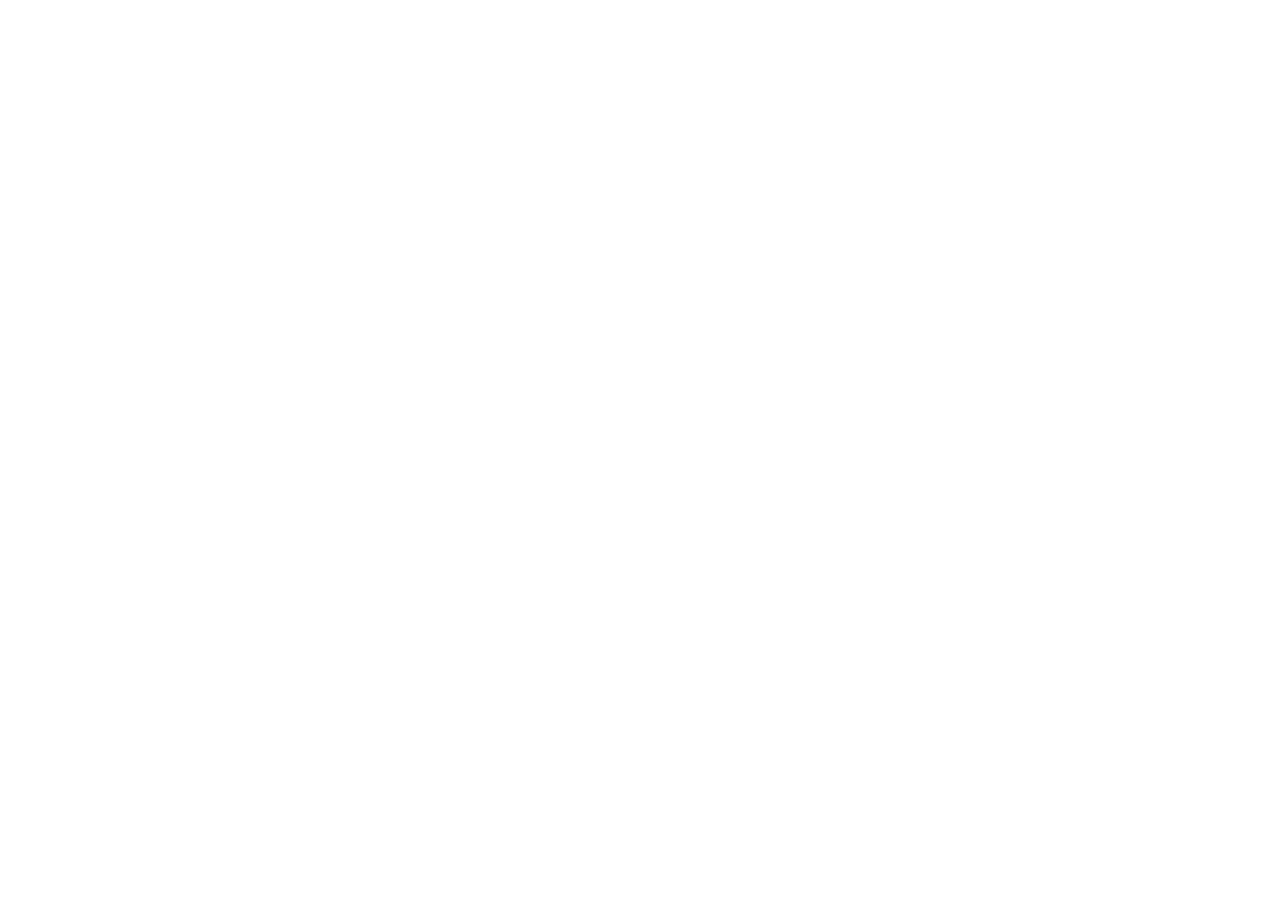
==== demo.html @ 188c029c "demo html" ====
<!DOCTYPE html>
<html lang="en">
<head>
    <meta charset="UTF-8">
    <meta http-equiv="X-UA-Compatible" content="IE=edge">
    <meta name="viewport" content="width=device-width, initial-scale=1.0">
    <title>Scarf demostration</title>
</head>
<body>
    
</body>
</html>
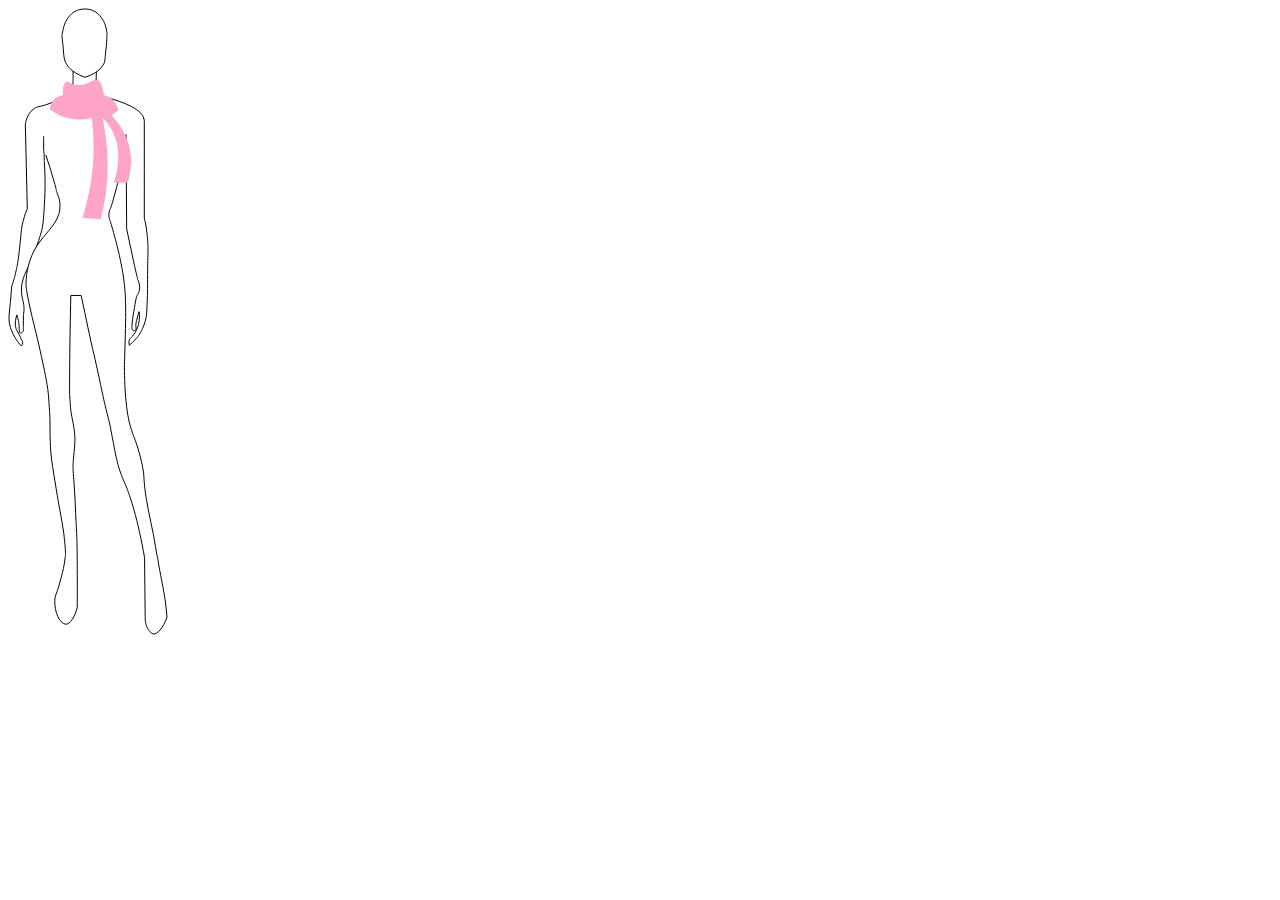
==== commit ebb6f49a: "scarf animated" ====
--- a/demo.html
+++ b/demo.html
@@ -1,12 +1,40 @@
 <!DOCTYPE html>
 <html lang="en">
+
 <head>
     <meta charset="UTF-8">
     <meta http-equiv="X-UA-Compatible" content="IE=edge">
     <meta name="viewport" content="width=device-width, initial-scale=1.0">
     <title>Scarf demostration</title>
+    <link rel="stylesheet" href="./styles/style.css">
 </head>
+
 <body>
-    
+    <section class="demo">
+        <svg id="clothPath" class="cloth" width="160" height="627" viewBox="0 0 160 627" fill="none"
+            xmlns="http://www.w3.org/2000/svg">
+            <path class="cloth" ;
+                d="M30.0789 4.89855C26.239 4.89855 23.0391 4.25071 23.0391 4.25071C19.1993 2.95505 17.9193 1.01155 16.6394 1.65938C13.4395 2.30722 12.7995 8.78555 12.7995 11.3769C12.7995 13.3204 12.7995 14.616 12.7995 15.2639C11.5196 15.2639 8.31969 15.9117 5.11981 18.503C0.639977 22.39 0 28.2205 0 29.5162C2.5599 31.4597 5.11981 32.7554 8.31968 34.6989C21.7592 41.1772 35.1987 39.2337 41.5984 37.938C42.8784 45.712 43.5184 54.7817 43.5184 63.8514C44.1583 93.6517 38.3986 118.269 32.6388 137.704C38.3986 138.352 44.1583 138.352 50.5581 139C54.398 125.396 57.5978 106.608 57.5978 83.9342C57.5978 65.7949 55.0379 50.2469 52.478 37.938C55.6779 40.5294 58.2378 43.7685 60.7977 48.3034C74.2372 70.3297 65.9175 96.243 63.9976 102.721C68.4774 102.721 72.9573 102.721 77.4371 102.721C79.357 97.5387 83.1969 83.2864 79.357 66.4427C74.8772 49.599 65.2775 39.2337 61.4377 35.3467C63.9976 33.4032 65.9175 31.4597 68.4774 30.164C67.8374 28.2205 66.5575 23.6857 62.7176 19.7987C59.5178 16.5595 55.6779 15.9117 53.758 15.2639C52.478 4.25071 49.9181 1.01155 47.9982 0.363717C42.2384 -1.57978 39.0385 4.89855 30.0789 4.89855Z"
+                fill="#FFA4C7" />
+        </svg>
+        <svg width="160" height="627" viewBox="0 0 160 627" fill="none" xmlns="http://www.w3.org/2000/svg">
+            <path
+                d="M118.003 126.236C118.003 157.968 118.656 189.053 118.656 220.785C120.617 229.851 121.925 236.975 123.232 242.156C127.154 261.584 129.768 271.298 129.768 271.945C130.422 273.24 131.729 275.831 131.729 279.716C131.729 283.602 129.768 286.192 129.115 287.487C127.807 290.078 127.154 295.906 125.193 306.915C123.232 319.867 123.886 322.458 125.193 322.458C125.847 323.105 127.154 322.458 127.807 321.81C128.461 321.162 127.807 319.22 127.807 317.277C127.807 316.629 127.807 315.982 128.461 312.744C129.115 310.801 129.768 307.563 131.076 303.677C131.729 306.915 131.729 311.449 130.422 316.629C129.115 321.163 127.154 325.048 125.847 326.343C124.539 328.934 121.925 329.581 121.271 332.172C120.617 334.114 121.271 336.057 121.271 337.352C123.232 335.41 125.847 333.467 128.461 330.229C129.768 328.934 133.037 324.4 135.651 317.924C138.266 311.449 138.919 305.62 138.919 299.792C139.573 287.487 139.573 279.069 139.573 271.298C139.573 245.394 140.88 240.86 138.919 224.67C138.266 218.195 136.959 213.014 136.305 209.776C136.305 177.396 136.305 145.664 136.305 113.284C136.305 112.636 136.305 111.341 135.651 110.046C134.998 106.808 131.729 102.922 123.232 98.389C115.388 94.5034 107.544 91.913 102.315 90.6179C99.047 89.3227 94.4715 88.6751 91.2033 84.7895C89.2423 82.8467 88.5887 80.9039 87.935 79.6087C87.935 71.1899 88.5887 63.4188 88.5887 55H87.935C80.0913 55 72.2475 55 65.0574 55.6476C65.0574 57.5904 65.0574 60.1808 65.0574 63.4188C65.0574 69.8947 65.0574 72.4851 65.0574 74.4279C65.0574 75.7231 63.0964 80.9039 58.5209 86.0847C53.2917 91.2655 47.4089 93.2082 38.9115 96.4462C31.0678 99.0366 29.7605 98.389 26.4922 100.332C20.6094 104.217 17.9948 111.341 17.3412 116.522C17.9948 144.368 18.6485 172.863 19.3021 200.709C17.9948 203.3 16.6875 207.185 15.3802 212.366C13.4193 218.842 13.4193 222.728 12.112 235.032C10.1511 255.108 8.84376 259.641 7.53647 264.822C6.22917 271.945 4.26823 275.831 3.61459 279.069C2.96094 288.783 2.30729 295.906 1.65365 301.087C1 308.211 0.346353 312.744 2.30729 319.22C3.61459 322.458 4.92188 325.696 5.57553 326.991C8.19012 332.172 10.8047 335.41 13.4193 338C14.0729 337.352 14.7266 336.057 14.7266 334.762C14.7266 332.819 13.4193 331.524 12.7656 330.229C12.7656 330.229 12.7656 329.581 8.84376 322.458C7.53647 319.867 6.22917 315.334 8.84376 306.915C9.49741 308.858 10.1511 311.449 10.8047 314.687C11.4583 320.515 10.8047 324.4 12.112 325.048C12.7656 325.696 14.0729 324.4 14.7266 323.753C16.0339 322.458 15.3802 321.162 15.3802 320.515C15.3802 320.515 15.3802 319.22 15.3802 308.858C15.3802 304.973 16.0339 304.973 16.0339 301.087C16.0339 293.963 14.0729 292.021 13.4193 283.602C13.4193 281.659 13.4193 279.069 14.0729 275.183C15.3802 269.355 17.3412 264.822 17.9948 263.526C23.8776 252.517 30.4141 234.384 33.6823 222.728C34.9896 216.899 35.6433 210.423 36.2969 198.119C37.6042 179.986 36.9506 163.149 36.2969 154.082C36.2969 152.787 36.2969 147.606 35.6433 141.13C35.6433 135.302 35.6433 130.769 35.6433 128.179"
+                stroke="black" stroke-miterlimit="10" />
+            <path
+                d="M84.755 2.44989C89.0904 4.40725 91.5678 7.01706 92.8065 8.97441C97.7613 14.8465 98.3806 21.371 99 25.2857C99 26.5906 99 27.8955 98.3806 37.6823C97.1419 47.4691 97.1419 52.0362 96.5226 53.9936C95.2839 57.2559 91.5678 64.4328 77.9421 69H76.0841C62.4584 63.7804 58.7423 57.2559 57.5036 53.9936C56.2649 52.0362 55.6455 47.4691 55.0262 37.6823C53.7875 27.8955 53.7875 26.5906 54.4068 25.2857C55.0262 22.0235 55.6455 15.4989 60.6003 8.97441C62.4584 7.01706 64.3164 4.40725 68.6519 2.44989C69.2712 2.44989 76.7034 -0.812367 84.755 2.44989Z"
+                fill="white" stroke="black" stroke-miterlimit="10" />
+            <path
+                d="M37.8682 147C40.4318 155.414 42.9955 161.886 44.2773 167.712C49.4045 183.893 47.4818 180.656 49.4045 185.834C50.6864 189.07 51.9682 192.307 51.9682 196.837C51.9682 201.368 51.3273 205.251 50.6864 206.546C46.8409 218.843 34.6636 227.257 26.3318 242.144C18.6409 257.03 18 270.622 18 275.153C18 279.684 18.6409 283.567 21.2045 295.865C25.6909 316.576 28.2545 324.99 32.1 342.466C35.9455 359.941 37.8682 368.355 39.7909 381.3C41.0727 390.361 41.0727 398.775 41.7136 404.601C42.3545 419.487 41.7136 425.312 42.3545 434.373C42.3545 446.024 44.2773 457.027 48.1227 480.327C51.3273 501.039 53.25 507.511 55.8136 525.634C57.7364 542.462 57.7364 546.993 57.0955 549.582C56.4545 557.996 53.25 570.293 49.4045 582.591C47.4818 587.769 46.8409 589.063 46.8409 592.299C46.2 603.302 51.3273 615.6 57.7364 616.247C62.2227 616.247 66.7091 609.128 69.2727 599.419C69.2727 589.71 69.2727 576.118 69.2727 560.585C69.2727 538.579 68.6318 520.456 67.9909 513.336C66.0682 462.205 64.1455 464.794 65.4273 451.202C66.0682 442.14 67.9909 433.079 66.0682 420.781C65.4273 416.251 64.1455 411.073 62.8636 402.659C62.2227 398.128 62.2227 392.95 61.5818 386.478C61.5818 374.18 61.5818 337.288 62.8636 287.451C66.0682 287.451 69.9136 287.451 73.1182 287.451C78.2455 310.751 82.0909 330.815 85.9364 346.349C92.3455 374.18 94.9091 389.067 98.1136 401.364C100.677 412.367 101.959 415.604 103.241 424.018C106.445 439.551 107.086 446.024 110.291 457.674C112.855 466.735 116.059 473.208 117.341 476.444C122.468 488.741 129.518 510.1 136.568 549.582C136.568 569.646 137.209 589.71 137.209 609.775C137.209 611.716 137.209 618.189 141.695 623.367C142.977 624.661 143.618 625.308 144.9 625.956C149.386 626.603 155.155 620.131 159 609.128C158.359 602.008 157.718 595.536 157.077 591.652C155.155 579.355 153.873 573.529 150.668 556.701C150.027 552.171 150.027 550.876 148.745 546.346C145.541 524.987 142.336 512.689 139.773 499.097C134.005 468.03 137.85 472.56 133.364 453.143C127.595 427.901 122.468 425.959 119.264 403.306C117.341 390.361 116.7 375.475 116.7 371.591C116.059 359.941 116.7 351.527 116.7 346.996C117.982 306.868 118.623 287.451 114.777 264.797C110.932 241.497 103.241 216.254 101.959 212.371C101.959 212.371 101.318 211.077 101.318 210.429C100.036 205.899 101.959 201.368 102.6 200.073C104.523 194.896 109.65 176.773 116.059 148.294"
+                fill="white" />
+            <path
+                d="M37.8682 147C40.4318 155.414 42.9955 161.886 44.2773 167.712C49.4045 183.893 47.4818 180.656 49.4045 185.834C50.6864 189.07 51.9682 192.307 51.9682 196.837C51.9682 201.368 51.3273 205.251 50.6864 206.546C46.8409 218.843 34.6636 227.257 26.3318 242.144C18.6409 257.03 18 270.622 18 275.153C18 279.684 18.6409 283.567 21.2045 295.865C25.6909 316.576 28.2545 324.99 32.1 342.466C35.9455 359.941 37.8682 368.355 39.7909 381.3C41.0727 390.361 41.0727 398.775 41.7136 404.601C42.3545 419.487 41.7136 425.312 42.3545 434.373C42.3545 446.024 44.2773 457.027 48.1227 480.327C51.3273 501.039 53.25 507.511 55.8136 525.634C57.7364 542.462 57.7364 546.993 57.0955 549.582C56.4545 557.996 53.25 570.293 49.4045 582.591C47.4818 587.769 46.8409 589.063 46.8409 592.299C46.2 603.302 51.3273 615.6 57.7364 616.247C62.2227 616.247 66.7091 609.128 69.2727 599.419C69.2727 589.71 69.2727 576.118 69.2727 560.585C69.2727 538.579 68.6318 520.456 67.9909 513.336C66.0682 462.205 64.1455 464.794 65.4273 451.202C66.0682 442.14 67.9909 433.079 66.0682 420.781C65.4273 416.251 64.1455 411.073 62.8636 402.659C62.2227 398.128 62.2227 392.95 61.5818 386.478C61.5818 374.18 61.5818 337.288 62.8636 287.451C66.0682 287.451 69.9136 287.451 73.1182 287.451C78.2455 310.751 82.0909 330.815 85.9364 346.349C92.3455 374.18 94.9091 389.067 98.1136 401.364C100.677 412.367 101.959 415.604 103.241 424.018C106.445 439.551 107.086 446.024 110.291 457.674C112.855 466.735 116.059 473.208 117.341 476.444C122.468 488.741 129.518 510.1 136.568 549.582C136.568 569.646 137.209 589.71 137.209 609.775C137.209 611.716 137.209 618.189 141.695 623.367C142.977 624.661 143.618 625.308 144.9 625.956C149.386 626.603 155.155 620.131 159 609.128C158.359 602.008 157.718 595.536 157.077 591.652C155.155 579.355 153.873 573.529 150.668 556.701C150.027 552.171 150.027 550.876 148.745 546.346C145.541 524.987 142.336 512.689 139.773 499.097C134.005 468.03 137.85 472.56 133.364 453.143C127.595 427.901 122.468 425.959 119.264 403.306C117.341 390.361 116.7 375.475 116.7 371.591C116.059 359.941 116.7 351.527 116.7 346.996C117.982 306.868 118.623 287.451 114.777 264.797C110.932 241.497 103.241 216.254 101.959 212.371C101.959 212.371 101.318 211.077 101.318 210.429C100.036 205.899 101.959 201.368 102.6 200.073C104.523 194.896 109.65 176.773 116.059 148.294"
+                stroke="black" stroke-miterlimit="10" />
+        </svg>
+
+    </section>
+    <script src="./js/anime.min.js"></script>
+    <script src="./js/animation.js"></script>
 </body>
+
 </html>--- a/styles/style.css
+++ b/styles/style.css
@@ -0,0 +1,910 @@
+.nav {
+  background-color: white;
+  padding: 26px;
+  display: -webkit-box;
+  display: -ms-flexbox;
+  display: flex;
+  -webkit-box-pack: justify;
+      -ms-flex-pack: justify;
+          justify-content: space-between;
+  -webkit-box-align: center;
+      -ms-flex-align: center;
+          align-items: center;
+}
+
+.nav .menu {
+  display: -webkit-box;
+  display: -ms-flexbox;
+  display: flex;
+  list-style: none;
+  -webkit-box-pack: end;
+      -ms-flex-pack: end;
+          justify-content: flex-end;
+}
+
+.nav .menu__mobile {
+  display: none;
+  background-color: white;
+  -webkit-box-pack: justify;
+      -ms-flex-pack: justify;
+          justify-content: space-between;
+  -webkit-box-align: center;
+      -ms-flex-align: center;
+          align-items: center;
+}
+
+.nav .menu__mobile--item {
+  background-color: white;
+  border: none;
+  padding-left: 40px;
+  padding-right: 40px;
+}
+
+.nav .menu__container {
+  display: -webkit-box;
+  display: -ms-flexbox;
+  display: flex;
+}
+
+.nav .menu__icons {
+  width: 7%;
+  -webkit-box-pack: justify;
+      -ms-flex-pack: justify;
+          justify-content: space-between;
+  display: -webkit-box;
+  display: -ms-flexbox;
+  display: flex;
+}
+
+.nav .menu li a {
+  margin: 20px;
+  font-family: "Lucida Sans", "Lucida Sans Regular", "Lucida Grande", "Lucida Sans Unicode", Geneva, Verdana,+ sans-serif;
+  text-decoration: none;
+  color: #000;
+}
+
+.filters {
+  background-color: white;
+  display: -webkit-box;
+  display: -ms-flexbox;
+  display: flex;
+  -webkit-box-pack: justify;
+      -ms-flex-pack: justify;
+          justify-content: space-between;
+  font-family: "Lucida Sans", "Lucida Sans Regular", "Lucida Grande", "Lucida Sans Unicode", Geneva, Verdana,+ sans-serif;
+  margin-bottom: 20px;
+}
+
+.section__item {
+  font-family: "Lucida Sans", "Lucida Sans Regular", "Lucida Grande", "Lucida Sans Unicode", Geneva, Verdana,+ sans-serif;
+  color: white;
+  position: relative;
+  width: 100%;
+  display: -webkit-box;
+  display: -ms-flexbox;
+  display: flex;
+  -webkit-box-align: center;
+      -ms-flex-align: center;
+          align-items: center;
+  -webkit-box-pack: center;
+      -ms-flex-pack: center;
+          justify-content: center;
+  margin-bottom: 50px;
+}
+
+.section__item img {
+  height: 100%;
+  top: 0px;
+  left: 0px;
+}
+
+.products {
+  display: -webkit-box;
+  display: -ms-flexbox;
+  display: flex;
+  -ms-flex-wrap: wrap;
+      flex-wrap: wrap;
+  -webkit-box-align: center;
+      -ms-flex-align: center;
+          align-items: center;
+  -webkit-box-pack: center;
+      -ms-flex-pack: center;
+          justify-content: center;
+}
+
+.product {
+  width: 300px;
+  display: block;
+  text-decoration: none;
+  margin: 50px;
+}
+
+.product--cart {
+  width: 100%;
+  display: -webkit-box;
+  display: -ms-flexbox;
+  display: flex;
+  -webkit-box-align: center;
+      -ms-flex-align: center;
+          align-items: center;
+  -webkit-box-pack: sp;
+      -ms-flex-pack: sp;
+          justify-content: sp;
+}
+
+.product__thumbnail {
+  height: 250px;
+  -o-object-fit: contain;
+     object-fit: contain;
+}
+
+.product__img {
+  height: 300px;
+  -o-object-fit: contain;
+     object-fit: contain;
+  -webkit-box-pack: center;
+      -ms-flex-pack: center;
+          justify-content: center;
+}
+
+.product__description {
+  font-family: "Lucida Sans", "Lucida Sans Regular", "Lucida Grande", "Lucida Sans Unicode", Geneva, Verdana,+ sans-serif;
+  color: black;
+}
+
+.product__cart {
+  color: white;
+  padding: 10px;
+  border: none;
+  border-radius: 8px;
+  background-color: black;
+}
+
+.product__cart:disabled {
+  background-color: #6d6d6d;
+}
+
+.product__item {
+  font-family: "Lucida Sans", "Lucida Sans Regular", "Lucida Grande", "Lucida Sans Unicode", Geneva, Verdana,+ sans-serif;
+  width: 100%;
+  margin: 100;
+  display: none;
+  -webkit-box-pack: center;
+      -ms-flex-pack: center;
+          justify-content: center;
+}
+
+.product__item.loaded {
+  display: -webkit-box;
+  display: -ms-flexbox;
+  display: flex;
+}
+
+.product__item .product__text {
+  width: 22%;
+}
+
+.product__item .product__image {
+  width: 33%;
+  -webkit-box-pack: center;
+      -ms-flex-pack: center;
+          justify-content: center;
+  display: -webkit-box;
+  display: -ms-flexbox;
+  display: flex;
+}
+
+.product__item .product__addToCart {
+  color: white;
+  padding: 10px;
+  border: none;
+  border-radius: 8px;
+  background-color: black;
+}
+
+.product__item .product__addToCart:disabled {
+  background-color: #6d6d6d;
+}
+
+.product__item #gallery div {
+  width: 100px;
+}
+
+.product__item #gallery div img {
+  width: 100%;
+}
+
+.auth {
+  display: -webkit-box;
+  display: -ms-flexbox;
+  display: flex;
+  font-family: "Lucida Sans", "Lucida Sans Regular", "Lucida Grande", "Lucida Sans Unicode", Geneva, Verdana,+ sans-serif;
+  -webkit-box-align: center;
+      -ms-flex-align: center;
+          align-items: center;
+  -webkit-box-pack: center;
+      -ms-flex-pack: center;
+          justify-content: center;
+}
+
+.auth.hidden {
+  display: none;
+}
+
+.auth.visible {
+  display: block;
+}
+
+.auth__inputs {
+  display: -webkit-box;
+  display: -ms-flexbox;
+  display: flex;
+  -webkit-box-orient: vertical;
+  -webkit-box-direction: normal;
+      -ms-flex-direction: column;
+          flex-direction: column;
+  width: 30%;
+  -webkit-box-align: start;
+      -ms-flex-align: start;
+          align-items: flex-start;
+  -webkit-box-pack: center;
+      -ms-flex-pack: center;
+          justify-content: center;
+}
+
+.auth input[type="submit"] {
+  color: white;
+  padding: 10px;
+  border: none;
+  border-radius: 8px;
+  background-color: black;
+  width: 100%;
+}
+
+.auth input {
+  border: none;
+  background-color: white;
+  border-bottom: 2px solid #000000;
+  margin-bottom: 40px;
+  -webkit-box-align: center;
+      -ms-flex-align: center;
+          align-items: center;
+  width: 100%;
+}
+
+.auth img {
+  width: 400px;
+  height: 100%;
+  -o-object-fit: contain;
+     object-fit: contain;
+  margin-right: 50px;
+}
+
+.logoutBtn {
+  display: -webkit-box;
+  display: -ms-flexbox;
+  display: flex;
+  -webkit-box-pack: center;
+      -ms-flex-pack: center;
+          justify-content: center;
+}
+
+.logoutBtn #logout {
+  display: none;
+}
+
+.logoutBtn #logout.visible {
+  display: block;
+  color: white;
+  padding: 10px;
+  border: none;
+  border-radius: 8px;
+  background-color: black;
+  margin: 30px;
+  width: 30%;
+}
+
+.loader {
+  border: 16px solid #f3f3f3;
+  border-top: 16px solid #000000;
+  border-radius: 50%;
+  width: 120px;
+  height: 120px;
+  -webkit-animation: spin 2s linear infinite;
+          animation: spin 2s linear infinite;
+  position: absolute;
+  top: 50%;
+  margin-left: 50%;
+}
+
+.loader.loaded {
+  display: none;
+}
+
+@-webkit-keyframes spin {
+  0% {
+    -webkit-transform: rotate(0deg);
+            transform: rotate(0deg);
+  }
+  100% {
+    -webkit-transform: rotate(360deg);
+            transform: rotate(360deg);
+  }
+}
+
+@keyframes spin {
+  0% {
+    -webkit-transform: rotate(0deg);
+            transform: rotate(0deg);
+  }
+  100% {
+    -webkit-transform: rotate(360deg);
+            transform: rotate(360deg);
+  }
+}
+
+#createProduct {
+  font-family: "Lucida Sans", "Lucida Sans Regular", "Lucida Grande", "Lucida Sans Unicode", Geneva, Verdana,+ sans-serif;
+  display: -webkit-box;
+  display: -ms-flexbox;
+  display: flex;
+  -webkit-box-orient: vertical;
+  -webkit-box-direction: normal;
+      -ms-flex-direction: column;
+          flex-direction: column;
+  -webkit-box-pack: center;
+      -ms-flex-pack: center;
+          justify-content: center;
+  -webkit-box-align: center;
+      -ms-flex-align: center;
+          align-items: center;
+}
+
+#createProduct .category {
+  margin-bottom: 40px;
+}
+
+#createProduct .images {
+  margin-bottom: 20px;
+  display: -webkit-box;
+  display: -ms-flexbox;
+  display: flex;
+  -webkit-box-orient: vertical;
+  -webkit-box-direction: normal;
+      -ms-flex-direction: column;
+          flex-direction: column;
+}
+
+#createProduct .images label {
+  margin-bottom: 20px;
+}
+
+#createProduct .images__input {
+  display: -webkit-box;
+  display: -ms-flexbox;
+  display: flex;
+  -webkit-box-orient: vertical;
+  -webkit-box-direction: normal;
+      -ms-flex-direction: column;
+          flex-direction: column;
+}
+
+#createProduct input,
+#createProduct textarea {
+  width: 80%;
+  border: none;
+  padding: 10px;
+  background-color: #585858;
+  border-radius: 5px;
+  margin-bottom: 10px;
+  color: white;
+}
+
+#createProduct .create__button {
+  background-color: black;
+  color: white;
+  width: 40%;
+}
+
+.cart__title {
+  margin: 20px;
+  font-family: "Lucida Sans", "Lucida Sans Regular", "Lucida Grande", "Lucida Sans Unicode", Geneva, Verdana,+ sans-serif;
+  border-bottom: 1px solid #979797;
+  padding: 30px;
+}
+
+.checkout__section {
+  display: -webkit-box;
+  display: -ms-flexbox;
+  display: flex;
+  font-family: "Lucida Sans", "Lucida Sans Regular", "Lucida Grande", "Lucida Sans Unicode", Geneva, Verdana,+ sans-serif;
+  -webkit-box-pack: space-evenly;
+      -ms-flex-pack: space-evenly;
+          justify-content: space-evenly;
+}
+
+.checkout__section .product__thumbnail {
+  height: 150px;
+}
+
+.checkout__section .product--cart {
+  padding: 20px;
+  -webkit-box-flex: 1;
+      -ms-flex-positive: 1;
+          flex-grow: 1;
+  display: -webkit-box;
+  display: -ms-flexbox;
+  display: flex;
+  border-bottom: 1px solid #979797;
+  margin: 5px;
+  width: 100%;
+  -webkit-box-pack: justify;
+      -ms-flex-pack: justify;
+          justify-content: space-between;
+}
+
+.checkout__section .total {
+  display: -webkit-box;
+  display: -ms-flexbox;
+  display: flex;
+  -webkit-box-pack: end;
+      -ms-flex-pack: end;
+          justify-content: flex-end;
+}
+
+.checkout__section .checkout__products {
+  width: 40%;
+  padding: 30px;
+}
+
+.checkout__section #checkout {
+  -webkit-box-orient: vertical;
+  -webkit-box-direction: normal;
+      -ms-flex-direction: column;
+          flex-direction: column;
+  display: -webkit-box;
+  display: -ms-flexbox;
+  display: flex;
+  overflow: hidden;
+  -webkit-box-pack: center;
+      -ms-flex-pack: center;
+          justify-content: center;
+  -webkit-box-align: center;
+      -ms-flex-align: center;
+          align-items: center;
+  width: 100%;
+}
+
+.checkout__section #checkout input {
+  margin: 10px;
+  padding: 5px;
+  border: none;
+  width: 80%;
+}
+
+.checkout__section #checkout input[type="submit"] {
+  color: white;
+  padding: 10px;
+  border: none;
+  border-radius: 8px;
+  background-color: black;
+}
+
+.checkout__section #checkout select {
+  margin: 10px;
+  border: none;
+}
+
+.checkout__section .checkout__info {
+  display: -webkit-box;
+  display: -ms-flexbox;
+  display: flex;
+  -webkit-box-orient: vertical;
+  -webkit-box-direction: normal;
+      -ms-flex-direction: column;
+          flex-direction: column;
+  background-color: #e0e0e0;
+  padding: 0;
+  height: 500px;
+  -webkit-box-pack: center;
+      -ms-flex-pack: center;
+          justify-content: center;
+  -webkit-box-align: center;
+      -ms-flex-align: center;
+          align-items: center;
+}
+
+.checkout__section .checkout__info button {
+  color: white;
+  padding: 10px;
+  border: none;
+  border-radius: 8px;
+  background-color: black;
+  width: 80%;
+  -webkit-box-pack: center;
+      -ms-flex-pack: center;
+          justify-content: center;
+}
+
+.checkout__section .checkout__info select {
+  width: 80%;
+}
+
+.footer {
+  font-family: "Lucida Sans", "Lucida Sans Regular", "Lucida Grande", "Lucida Sans Unicode", Geneva, Verdana,+ sans-serif;
+}
+
+.footer__info {
+  display: -webkit-box;
+  display: -ms-flexbox;
+  display: flex;
+  -webkit-box-pack: center;
+      -ms-flex-pack: center;
+          justify-content: center;
+  margin-bottom: 30px;
+}
+
+.footer__info li {
+  list-style: none;
+  padding: 10px;
+}
+
+.footer__info li a {
+  color: black;
+  text-decoration: none;
+}
+
+.footer .footer__info--item {
+  list-style: none;
+  padding: 0 30px;
+}
+
+.footer__menu {
+  display: -webkit-box;
+  display: -ms-flexbox;
+  display: flex;
+  list-style: none;
+  -webkit-box-pack: justify;
+      -ms-flex-pack: justify;
+          justify-content: space-between;
+}
+
+.footer__menu li {
+  font-family: "Lucida Sans", "Lucida Sans Regular", "Lucida Grande", "Lucida Sans Unicode", Geneva, Verdana,+ sans-serif;
+  border: solid 1px #b1b1b1;
+  width: 25%;
+  height: 60px;
+  display: -webkit-box;
+  display: -ms-flexbox;
+  display: flex;
+  -webkit-box-pack: center;
+      -ms-flex-pack: center;
+          justify-content: center;
+  -webkit-box-align: center;
+      -ms-flex-align: center;
+          align-items: center;
+  -webkit-box-orient: horizontal;
+  -webkit-box-direction: normal;
+      -ms-flex-direction: row;
+          flex-direction: row;
+}
+
+.footer .newsletter {
+  display: -webkit-box;
+  display: -ms-flexbox;
+  display: flex;
+  -webkit-box-pack: center;
+      -ms-flex-pack: center;
+          justify-content: center;
+  font-family: "Lucida Sans", "Lucida Sans Regular", "Lucida Grande", "Lucida Sans Unicode", Geneva, Verdana,+ sans-serif;
+  -webkit-box-align: center;
+      -ms-flex-align: center;
+          align-items: center;
+  -webkit-box-orient: vertical;
+  -webkit-box-direction: normal;
+      -ms-flex-direction: column;
+          flex-direction: column;
+  padding: 40px;
+}
+
+.footer .newsletter input {
+  border: none;
+  background-color: white;
+  border-bottom: 2px solid #000000;
+}
+
+.footer .newsletter h2 {
+  margin-bottom: 20px;
+}
+
+.footer .newsletter input[type="submit"] {
+  color: white;
+  padding: 10px;
+  border: none;
+  border-radius: 8px;
+  background-color: black;
+}
+
+.mobile__logo {
+  display: none;
+}
+
+@media all and (min-width: 1000px) {
+  .menu__container {
+    display: block;
+  }
+}
+
+@media all and (max-width: 1000px) {
+  .product__description {
+    text-align: center;
+  }
+  .login__menu {
+    display: none;
+  }
+  .section__item img {
+    width: 90%;
+    -o-object-fit: contain;
+       object-fit: contain;
+  }
+  .filters {
+    font-size: 3.2vmin;
+  }
+  .filters img {
+    margin-right: 30px;
+  }
+  .product {
+    font-size: 3.2vmin;
+    display: block;
+    margin: 0px;
+    margin-bottom: 20px;
+    width: 50%;
+    display: -webkit-box;
+    display: -ms-flexbox;
+    display: flex;
+    -webkit-box-pack: center;
+        -ms-flex-pack: center;
+            justify-content: center;
+    -webkit-box-orient: vertical;
+    -webkit-box-direction: normal;
+        -ms-flex-direction: column;
+            flex-direction: column;
+    -webkit-box-align: center;
+        -ms-flex-align: center;
+            align-items: center;
+  }
+  .product img {
+    width: 70%;
+    height: inherit;
+    -o-object-fit: contain;
+       object-fit: contain;
+  }
+  .product__tag {
+    width: 100%;
+  }
+  .product__item {
+    display: -webkit-box;
+    display: -ms-flexbox;
+    display: flex;
+    -webkit-box-orient: vertical;
+    -webkit-box-direction: normal;
+        -ms-flex-direction: column;
+            flex-direction: column;
+  }
+  .product__item #gallery div {
+    display: -webkit-box;
+    display: -ms-flexbox;
+    display: flex;
+    -webkit-box-orient: horizontal;
+    -webkit-box-direction: normal;
+        -ms-flex-direction: row;
+            flex-direction: row;
+  }
+  .product__item .product__text {
+    margin: 10px;
+    width: 100%;
+    -ms-flex-wrap: inherit;
+        flex-wrap: inherit;
+  }
+  .product__item .product__image {
+    margin: 10px;
+    width: 100%;
+    -ms-flex-wrap: inherit;
+        flex-wrap: inherit;
+  }
+  .product__item {
+    display: -webkit-box;
+    display: -ms-flexbox;
+    display: flex;
+    -webkit-box-orient: vertical;
+    -webkit-box-direction: normal;
+        -ms-flex-direction: column;
+            flex-direction: column;
+  }
+  .product__item #gallery div {
+    display: -webkit-box;
+    display: -ms-flexbox;
+    display: flex;
+    -webkit-box-orient: horizontal;
+    -webkit-box-direction: normal;
+        -ms-flex-direction: row;
+            flex-direction: row;
+    -webkit-box-align: center;
+        -ms-flex-align: center;
+            align-items: center;
+    margin-bottom: 40px;
+  }
+  .product__item .product__text {
+    margin: 10px;
+    width: 100%;
+    -ms-flex-wrap: inherit;
+        flex-wrap: inherit;
+  }
+  .product__item .product__image {
+    margin: 10px;
+    width: 100%;
+    -ms-flex-wrap: inherit;
+        flex-wrap: inherit;
+  }
+  .product__item .product__mainImage {
+    height: 300px;
+    margin-bottom: 10px;
+  }
+  .nav {
+    display: -webkit-box;
+    display: -ms-flexbox;
+    display: flex;
+    -webkit-box-pack: justify;
+        -ms-flex-pack: justify;
+            justify-content: space-between;
+    -webkit-box-orient: vertical;
+    -webkit-box-direction: normal;
+        -ms-flex-direction: column;
+            flex-direction: column;
+  }
+  .nav .logo {
+    display: none;
+  }
+  .nav .menu {
+    display: -webkit-box;
+    display: -ms-flexbox;
+    display: flex;
+    list-style: none;
+    width: 100%;
+    -webkit-box-pack: center;
+        -ms-flex-pack: center;
+            justify-content: center;
+  }
+  .nav .menu__icons {
+    display: none;
+  }
+  .nav .menu__mobile {
+    display: -webkit-box;
+    display: -ms-flexbox;
+    display: flex;
+    margin-bottom: 20px;
+  }
+  .nav .menu__container {
+    width: 100%;
+  }
+  .nav .menu__container li a {
+    border: solid 1px white;
+    padding: 8px;
+    -webkit-box-align: center;
+        -ms-flex-align: center;
+            align-items: center;
+    background-color: black;
+    color: #fff;
+    -webkit-box-flex: 2;
+        -ms-flex-positive: 2;
+            flex-grow: 2;
+    font-size: 13px;
+    margin: 0;
+    font-size: 3.2vmin;
+  }
+}
+
+@media all and (max-width: 1000px) {
+  .checkout__section {
+    -webkit-box-orient: vertical;
+    -webkit-box-direction: normal;
+        -ms-flex-direction: column;
+            flex-direction: column;
+    display: -webkit-box;
+    display: -ms-flexbox;
+    display: flex;
+    width: 100%;
+  }
+  .checkout__products {
+    width: 100% !important;
+    padding: 0px !important;
+  }
+  .checkout__info {
+    width: 100%;
+    display: -webkit-box;
+    display: -ms-flexbox;
+    display: flex;
+    padding: 0;
+  }
+  .login__menu {
+    display: none;
+  }
+  .mobile__logo {
+    display: -webkit-box;
+    display: -ms-flexbox;
+    display: flex;
+    margin: 20px;
+    -webkit-box-pack: center;
+        -ms-flex-pack: center;
+            justify-content: center;
+    -webkit-box-align: center;
+        -ms-flex-align: center;
+            align-items: center;
+  }
+  .auth__inputs {
+    width: 70%;
+  }
+  .auth h2 {
+    display: none;
+  }
+  .auth img {
+    display: none;
+  }
+  .footer__info {
+    -ms-flex-wrap: wrap;
+        flex-wrap: wrap;
+    font-size: 10px;
+    -webkit-box-pack: center;
+        -ms-flex-pack: center;
+            justify-content: center;
+  }
+  .footer__menu {
+    display: none;
+  }
+  .newsletter {
+    background-color: #f0f0f0;
+    margin-bottom: 50px;
+  }
+  .newsletter__form {
+    display: -webkit-box;
+    display: -ms-flexbox;
+    display: flex;
+    -webkit-box-orient: vertical;
+    -webkit-box-direction: normal;
+        -ms-flex-direction: column;
+            flex-direction: column;
+  }
+  .newsletter input[type="email"] {
+    margin-bottom: 2em;
+  }
+  .footer__info--item {
+    margin-bottom: 20px;
+  }
+  .newsletter h2 {
+    font-size: 5.2vmin;
+  }
+  .section__item-text p {
+    font-size: 2.5vmin;
+  }
+}
+
+.demo .cloth {
+  cursor: pointer;
+  position: absolute;
+  top: 80px;
+  left: 50px;
+  overflow: visible;
+}
+/*# sourceMappingURL=style.css.map */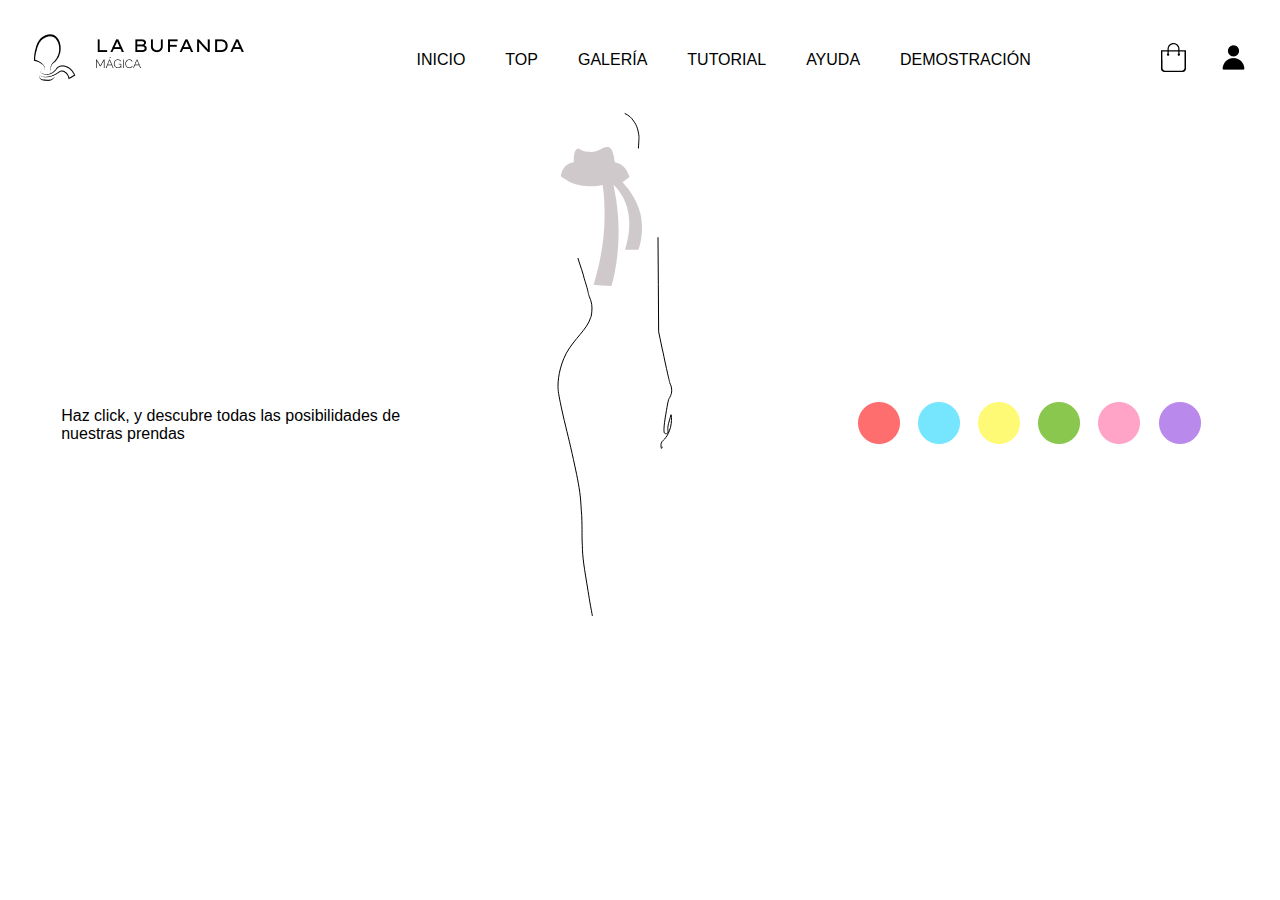
==== commit a5c9c949: "demostration page complete" ====
--- a/demo.html
+++ b/demo.html
@@ -10,30 +10,104 @@
 </head>
 
 <body>
-    <section class="demo">
-        <svg id="clothPath" class="cloth" width="160" height="627" viewBox="0 0 160 627" fill="none"
-            xmlns="http://www.w3.org/2000/svg">
-            <path class="cloth" ;
-                d="M30.0789 4.89855C26.239 4.89855 23.0391 4.25071 23.0391 4.25071C19.1993 2.95505 17.9193 1.01155 16.6394 1.65938C13.4395 2.30722 12.7995 8.78555 12.7995 11.3769C12.7995 13.3204 12.7995 14.616 12.7995 15.2639C11.5196 15.2639 8.31969 15.9117 5.11981 18.503C0.639977 22.39 0 28.2205 0 29.5162C2.5599 31.4597 5.11981 32.7554 8.31968 34.6989C21.7592 41.1772 35.1987 39.2337 41.5984 37.938C42.8784 45.712 43.5184 54.7817 43.5184 63.8514C44.1583 93.6517 38.3986 118.269 32.6388 137.704C38.3986 138.352 44.1583 138.352 50.5581 139C54.398 125.396 57.5978 106.608 57.5978 83.9342C57.5978 65.7949 55.0379 50.2469 52.478 37.938C55.6779 40.5294 58.2378 43.7685 60.7977 48.3034C74.2372 70.3297 65.9175 96.243 63.9976 102.721C68.4774 102.721 72.9573 102.721 77.4371 102.721C79.357 97.5387 83.1969 83.2864 79.357 66.4427C74.8772 49.599 65.2775 39.2337 61.4377 35.3467C63.9976 33.4032 65.9175 31.4597 68.4774 30.164C67.8374 28.2205 66.5575 23.6857 62.7176 19.7987C59.5178 16.5595 55.6779 15.9117 53.758 15.2639C52.478 4.25071 49.9181 1.01155 47.9982 0.363717C42.2384 -1.57978 39.0385 4.89855 30.0789 4.89855Z"
-                fill="#FFA4C7" />
-        </svg>
-        <svg width="160" height="627" viewBox="0 0 160 627" fill="none" xmlns="http://www.w3.org/2000/svg">
-            <path
-                d="M118.003 126.236C118.003 157.968 118.656 189.053 118.656 220.785C120.617 229.851 121.925 236.975 123.232 242.156C127.154 261.584 129.768 271.298 129.768 271.945C130.422 273.24 131.729 275.831 131.729 279.716C131.729 283.602 129.768 286.192 129.115 287.487C127.807 290.078 127.154 295.906 125.193 306.915C123.232 319.867 123.886 322.458 125.193 322.458C125.847 323.105 127.154 322.458 127.807 321.81C128.461 321.162 127.807 319.22 127.807 317.277C127.807 316.629 127.807 315.982 128.461 312.744C129.115 310.801 129.768 307.563 131.076 303.677C131.729 306.915 131.729 311.449 130.422 316.629C129.115 321.163 127.154 325.048 125.847 326.343C124.539 328.934 121.925 329.581 121.271 332.172C120.617 334.114 121.271 336.057 121.271 337.352C123.232 335.41 125.847 333.467 128.461 330.229C129.768 328.934 133.037 324.4 135.651 317.924C138.266 311.449 138.919 305.62 138.919 299.792C139.573 287.487 139.573 279.069 139.573 271.298C139.573 245.394 140.88 240.86 138.919 224.67C138.266 218.195 136.959 213.014 136.305 209.776C136.305 177.396 136.305 145.664 136.305 113.284C136.305 112.636 136.305 111.341 135.651 110.046C134.998 106.808 131.729 102.922 123.232 98.389C115.388 94.5034 107.544 91.913 102.315 90.6179C99.047 89.3227 94.4715 88.6751 91.2033 84.7895C89.2423 82.8467 88.5887 80.9039 87.935 79.6087C87.935 71.1899 88.5887 63.4188 88.5887 55H87.935C80.0913 55 72.2475 55 65.0574 55.6476C65.0574 57.5904 65.0574 60.1808 65.0574 63.4188C65.0574 69.8947 65.0574 72.4851 65.0574 74.4279C65.0574 75.7231 63.0964 80.9039 58.5209 86.0847C53.2917 91.2655 47.4089 93.2082 38.9115 96.4462C31.0678 99.0366 29.7605 98.389 26.4922 100.332C20.6094 104.217 17.9948 111.341 17.3412 116.522C17.9948 144.368 18.6485 172.863 19.3021 200.709C17.9948 203.3 16.6875 207.185 15.3802 212.366C13.4193 218.842 13.4193 222.728 12.112 235.032C10.1511 255.108 8.84376 259.641 7.53647 264.822C6.22917 271.945 4.26823 275.831 3.61459 279.069C2.96094 288.783 2.30729 295.906 1.65365 301.087C1 308.211 0.346353 312.744 2.30729 319.22C3.61459 322.458 4.92188 325.696 5.57553 326.991C8.19012 332.172 10.8047 335.41 13.4193 338C14.0729 337.352 14.7266 336.057 14.7266 334.762C14.7266 332.819 13.4193 331.524 12.7656 330.229C12.7656 330.229 12.7656 329.581 8.84376 322.458C7.53647 319.867 6.22917 315.334 8.84376 306.915C9.49741 308.858 10.1511 311.449 10.8047 314.687C11.4583 320.515 10.8047 324.4 12.112 325.048C12.7656 325.696 14.0729 324.4 14.7266 323.753C16.0339 322.458 15.3802 321.162 15.3802 320.515C15.3802 320.515 15.3802 319.22 15.3802 308.858C15.3802 304.973 16.0339 304.973 16.0339 301.087C16.0339 293.963 14.0729 292.021 13.4193 283.602C13.4193 281.659 13.4193 279.069 14.0729 275.183C15.3802 269.355 17.3412 264.822 17.9948 263.526C23.8776 252.517 30.4141 234.384 33.6823 222.728C34.9896 216.899 35.6433 210.423 36.2969 198.119C37.6042 179.986 36.9506 163.149 36.2969 154.082C36.2969 152.787 36.2969 147.606 35.6433 141.13C35.6433 135.302 35.6433 130.769 35.6433 128.179"
-                stroke="black" stroke-miterlimit="10" />
-            <path
-                d="M84.755 2.44989C89.0904 4.40725 91.5678 7.01706 92.8065 8.97441C97.7613 14.8465 98.3806 21.371 99 25.2857C99 26.5906 99 27.8955 98.3806 37.6823C97.1419 47.4691 97.1419 52.0362 96.5226 53.9936C95.2839 57.2559 91.5678 64.4328 77.9421 69H76.0841C62.4584 63.7804 58.7423 57.2559 57.5036 53.9936C56.2649 52.0362 55.6455 47.4691 55.0262 37.6823C53.7875 27.8955 53.7875 26.5906 54.4068 25.2857C55.0262 22.0235 55.6455 15.4989 60.6003 8.97441C62.4584 7.01706 64.3164 4.40725 68.6519 2.44989C69.2712 2.44989 76.7034 -0.812367 84.755 2.44989Z"
-                fill="white" stroke="black" stroke-miterlimit="10" />
-            <path
-                d="M37.8682 147C40.4318 155.414 42.9955 161.886 44.2773 167.712C49.4045 183.893 47.4818 180.656 49.4045 185.834C50.6864 189.07 51.9682 192.307 51.9682 196.837C51.9682 201.368 51.3273 205.251 50.6864 206.546C46.8409 218.843 34.6636 227.257 26.3318 242.144C18.6409 257.03 18 270.622 18 275.153C18 279.684 18.6409 283.567 21.2045 295.865C25.6909 316.576 28.2545 324.99 32.1 342.466C35.9455 359.941 37.8682 368.355 39.7909 381.3C41.0727 390.361 41.0727 398.775 41.7136 404.601C42.3545 419.487 41.7136 425.312 42.3545 434.373C42.3545 446.024 44.2773 457.027 48.1227 480.327C51.3273 501.039 53.25 507.511 55.8136 525.634C57.7364 542.462 57.7364 546.993 57.0955 549.582C56.4545 557.996 53.25 570.293 49.4045 582.591C47.4818 587.769 46.8409 589.063 46.8409 592.299C46.2 603.302 51.3273 615.6 57.7364 616.247C62.2227 616.247 66.7091 609.128 69.2727 599.419C69.2727 589.71 69.2727 576.118 69.2727 560.585C69.2727 538.579 68.6318 520.456 67.9909 513.336C66.0682 462.205 64.1455 464.794 65.4273 451.202C66.0682 442.14 67.9909 433.079 66.0682 420.781C65.4273 416.251 64.1455 411.073 62.8636 402.659C62.2227 398.128 62.2227 392.95 61.5818 386.478C61.5818 374.18 61.5818 337.288 62.8636 287.451C66.0682 287.451 69.9136 287.451 73.1182 287.451C78.2455 310.751 82.0909 330.815 85.9364 346.349C92.3455 374.18 94.9091 389.067 98.1136 401.364C100.677 412.367 101.959 415.604 103.241 424.018C106.445 439.551 107.086 446.024 110.291 457.674C112.855 466.735 116.059 473.208 117.341 476.444C122.468 488.741 129.518 510.1 136.568 549.582C136.568 569.646 137.209 589.71 137.209 609.775C137.209 611.716 137.209 618.189 141.695 623.367C142.977 624.661 143.618 625.308 144.9 625.956C149.386 626.603 155.155 620.131 159 609.128C158.359 602.008 157.718 595.536 157.077 591.652C155.155 579.355 153.873 573.529 150.668 556.701C150.027 552.171 150.027 550.876 148.745 546.346C145.541 524.987 142.336 512.689 139.773 499.097C134.005 468.03 137.85 472.56 133.364 453.143C127.595 427.901 122.468 425.959 119.264 403.306C117.341 390.361 116.7 375.475 116.7 371.591C116.059 359.941 116.7 351.527 116.7 346.996C117.982 306.868 118.623 287.451 114.777 264.797C110.932 241.497 103.241 216.254 101.959 212.371C101.959 212.371 101.318 211.077 101.318 210.429C100.036 205.899 101.959 201.368 102.6 200.073C104.523 194.896 109.65 176.773 116.059 148.294"
-                fill="white" />
-            <path
-                d="M37.8682 147C40.4318 155.414 42.9955 161.886 44.2773 167.712C49.4045 183.893 47.4818 180.656 49.4045 185.834C50.6864 189.07 51.9682 192.307 51.9682 196.837C51.9682 201.368 51.3273 205.251 50.6864 206.546C46.8409 218.843 34.6636 227.257 26.3318 242.144C18.6409 257.03 18 270.622 18 275.153C18 279.684 18.6409 283.567 21.2045 295.865C25.6909 316.576 28.2545 324.99 32.1 342.466C35.9455 359.941 37.8682 368.355 39.7909 381.3C41.0727 390.361 41.0727 398.775 41.7136 404.601C42.3545 419.487 41.7136 425.312 42.3545 434.373C42.3545 446.024 44.2773 457.027 48.1227 480.327C51.3273 501.039 53.25 507.511 55.8136 525.634C57.7364 542.462 57.7364 546.993 57.0955 549.582C56.4545 557.996 53.25 570.293 49.4045 582.591C47.4818 587.769 46.8409 589.063 46.8409 592.299C46.2 603.302 51.3273 615.6 57.7364 616.247C62.2227 616.247 66.7091 609.128 69.2727 599.419C69.2727 589.71 69.2727 576.118 69.2727 560.585C69.2727 538.579 68.6318 520.456 67.9909 513.336C66.0682 462.205 64.1455 464.794 65.4273 451.202C66.0682 442.14 67.9909 433.079 66.0682 420.781C65.4273 416.251 64.1455 411.073 62.8636 402.659C62.2227 398.128 62.2227 392.95 61.5818 386.478C61.5818 374.18 61.5818 337.288 62.8636 287.451C66.0682 287.451 69.9136 287.451 73.1182 287.451C78.2455 310.751 82.0909 330.815 85.9364 346.349C92.3455 374.18 94.9091 389.067 98.1136 401.364C100.677 412.367 101.959 415.604 103.241 424.018C106.445 439.551 107.086 446.024 110.291 457.674C112.855 466.735 116.059 473.208 117.341 476.444C122.468 488.741 129.518 510.1 136.568 549.582C136.568 569.646 137.209 589.71 137.209 609.775C137.209 611.716 137.209 618.189 141.695 623.367C142.977 624.661 143.618 625.308 144.9 625.956C149.386 626.603 155.155 620.131 159 609.128C158.359 602.008 157.718 595.536 157.077 591.652C155.155 579.355 153.873 573.529 150.668 556.701C150.027 552.171 150.027 550.876 148.745 546.346C145.541 524.987 142.336 512.689 139.773 499.097C134.005 468.03 137.85 472.56 133.364 453.143C127.595 427.901 122.468 425.959 119.264 403.306C117.341 390.361 116.7 375.475 116.7 371.591C116.059 359.941 116.7 351.527 116.7 346.996C117.982 306.868 118.623 287.451 114.777 264.797C110.932 241.497 103.241 216.254 101.959 212.371C101.959 212.371 101.318 211.077 101.318 210.429C100.036 205.899 101.959 201.368 102.6 200.073C104.523 194.896 109.65 176.773 116.059 148.294"
-                stroke="black" stroke-miterlimit="10" />
-        </svg>
-
-    </section>
+    <nav class="nav">
+        <a href="#">
+            <img src="./img/logo.png" alt="La Bufanda Mágica Logo" class="logo">
+        </a>
+        <div class="menu__mobile">
+            <button class="menu__mobile--item"><img src="./img/menu_hamburguesa.png" alt="Menu Hamburguesa"></button>
+            <button class="menu__mobile--item"><img src="./img/mobile_logo.png" alt="Mobile logo"></button>
+            <button class="menu__mobile--item"><img src="./img/shopping_bag.png" alt="Shopping Bag"></button>
+        </div>
+        <div class="menu__container">
+            <ul class="menu">
+                <li>
+                    <a href="#">INICIO</a>
+                </li>
+                <li><a href="#">TOP</a></li>
+                <li><a href="./products.html">GALERÍA</a></li>
+                <li><a href="#">TUTORIAL</a></li>
+                <li><a href="#">AYUDA</a></li>
+                <li><a href="./demo.html">DEMOSTRACIÓN</a></li>
+            </ul>
+        </div>
+        <div class="menu__icons">
+            <a href="./cart.html">
+                <img src="./img/cart.png" alt="La Bufanda Mágica Carrito Icon" class="cart">
+            </a>
+            <a href="./login.html">
+                <img src="./img/user_icon.png" alt="La Bufanda Mágica User Icon" class="loginUser">
+            </a>
+        </div>
+    </nav>
+    <div class="options">
+        <p class="instruction" id="productInfo">Haz click, y descubre todas las posibilidades de nuestras prendas</p>
+        <section class="demo">
+            <svg id="clothPath" class="cloth" width="160" height="627" viewBox="0 0 160 627" fill="none"
+                xmlns="http://www.w3.org/2000/svg">
+                <path class="cloth" ;
+                    d="M30.0789 4.89855C26.239 4.89855 23.0391 4.25071 23.0391 4.25071C19.1993 2.95505 17.9193 1.01155 16.6394 1.65938C13.4395 2.30722 12.7995 8.78555 12.7995 11.3769C12.7995 13.3204 12.7995 14.616 12.7995 15.2639C11.5196 15.2639 8.31969 15.9117 5.11981 18.503C0.639977 22.39 0 28.2205 0 29.5162C2.5599 31.4597 5.11981 32.7554 8.31968 34.6989C21.7592 41.1772 35.1987 39.2337 41.5984 37.938C42.8784 45.712 43.5184 54.7817 43.5184 63.8514C44.1583 93.6517 38.3986 118.269 32.6388 137.704C38.3986 138.352 44.1583 138.352 50.5581 139C54.398 125.396 57.5978 106.608 57.5978 83.9342C57.5978 65.7949 55.0379 50.2469 52.478 37.938C55.6779 40.5294 58.2378 43.7685 60.7977 48.3034C74.2372 70.3297 65.9175 96.243 63.9976 102.721C68.4774 102.721 72.9573 102.721 77.4371 102.721C79.357 97.5387 83.1969 83.2864 79.357 66.4427C74.8772 49.599 65.2775 39.2337 61.4377 35.3467C63.9976 33.4032 65.9175 31.4597 68.4774 30.164C67.8374 28.2205 66.5575 23.6857 62.7176 19.7987C59.5178 16.5595 55.6779 15.9117 53.758 15.2639C52.478 4.25071 49.9181 1.01155 47.9982 0.363717C42.2384 -1.57978 39.0385 4.89855 30.0789 4.89855Z" />
+            </svg>
+            <svg class="demo__model" id="model-svg" width="160" height="627" viewBox="0 0 160 627" fill="none"
+                xmlns="http://www.w3.org/2000/svg">
+                <path
+                    d="M118.003 126.236C118.003 157.968 118.656 189.053 118.656 220.785C120.617 229.851 121.925 236.975 123.232 242.156C127.154 261.584 129.768 271.298 129.768 271.945C130.422 273.24 131.729 275.831 131.729 279.716C131.729 283.602 129.768 286.192 129.115 287.487C127.807 290.078 127.154 295.906 125.193 306.915C123.232 319.867 123.886 322.458 125.193 322.458C125.847 323.105 127.154 322.458 127.807 321.81C128.461 321.162 127.807 319.22 127.807 317.277C127.807 316.629 127.807 315.982 128.461 312.744C129.115 310.801 129.768 307.563 131.076 303.677C131.729 306.915 131.729 311.449 130.422 316.629C129.115 321.163 127.154 325.048 125.847 326.343C124.539 328.934 121.925 329.581 121.271 332.172C120.617 334.114 121.271 336.057 121.271 337.352C123.232 335.41 125.847 333.467 128.461 330.229C129.768 328.934 133.037 324.4 135.651 317.924C138.266 311.449 138.919 305.62 138.919 299.792C139.573 287.487 139.573 279.069 139.573 271.298C139.573 245.394 140.88 240.86 138.919 224.67C138.266 218.195 136.959 213.014 136.305 209.776C136.305 177.396 136.305 145.664 136.305 113.284C136.305 112.636 136.305 111.341 135.651 110.046C134.998 106.808 131.729 102.922 123.232 98.389C115.388 94.5034 107.544 91.913 102.315 90.6179C99.047 89.3227 94.4715 88.6751 91.2033 84.7895C89.2423 82.8467 88.5887 80.9039 87.935 79.6087C87.935 71.1899 88.5887 63.4188 88.5887 55H87.935C80.0913 55 72.2475 55 65.0574 55.6476C65.0574 57.5904 65.0574 60.1808 65.0574 63.4188C65.0574 69.8947 65.0574 72.4851 65.0574 74.4279C65.0574 75.7231 63.0964 80.9039 58.5209 86.0847C53.2917 91.2655 47.4089 93.2082 38.9115 96.4462C31.0678 99.0366 29.7605 98.389 26.4922 100.332C20.6094 104.217 17.9948 111.341 17.3412 116.522C17.9948 144.368 18.6485 172.863 19.3021 200.709C17.9948 203.3 16.6875 207.185 15.3802 212.366C13.4193 218.842 13.4193 222.728 12.112 235.032C10.1511 255.108 8.84376 259.641 7.53647 264.822C6.22917 271.945 4.26823 275.831 3.61459 279.069C2.96094 288.783 2.30729 295.906 1.65365 301.087C1 308.211 0.346353 312.744 2.30729 319.22C3.61459 322.458 4.92188 325.696 5.57553 326.991C8.19012 332.172 10.8047 335.41 13.4193 338C14.0729 337.352 14.7266 336.057 14.7266 334.762C14.7266 332.819 13.4193 331.524 12.7656 330.229C12.7656 330.229 12.7656 329.581 8.84376 322.458C7.53647 319.867 6.22917 315.334 8.84376 306.915C9.49741 308.858 10.1511 311.449 10.8047 314.687C11.4583 320.515 10.8047 324.4 12.112 325.048C12.7656 325.696 14.0729 324.4 14.7266 323.753C16.0339 322.458 15.3802 321.162 15.3802 320.515C15.3802 320.515 15.3802 319.22 15.3802 308.858C15.3802 304.973 16.0339 304.973 16.0339 301.087C16.0339 293.963 14.0729 292.021 13.4193 283.602C13.4193 281.659 13.4193 279.069 14.0729 275.183C15.3802 269.355 17.3412 264.822 17.9948 263.526C23.8776 252.517 30.4141 234.384 33.6823 222.728C34.9896 216.899 35.6433 210.423 36.2969 198.119C37.6042 179.986 36.9506 163.149 36.2969 154.082C36.2969 152.787 36.2969 147.606 35.6433 141.13C35.6433 135.302 35.6433 130.769 35.6433 128.179"
+                    stroke="black" stroke-miterlimit="10" />
+                <path
+                    d="M84.755 2.44989C89.0904 4.40725 91.5678 7.01706 92.8065 8.97441C97.7613 14.8465 98.3806 21.371 99 25.2857C99 26.5906 99 27.8955 98.3806 37.6823C97.1419 47.4691 97.1419 52.0362 96.5226 53.9936C95.2839 57.2559 91.5678 64.4328 77.9421 69H76.0841C62.4584 63.7804 58.7423 57.2559 57.5036 53.9936C56.2649 52.0362 55.6455 47.4691 55.0262 37.6823C53.7875 27.8955 53.7875 26.5906 54.4068 25.2857C55.0262 22.0235 55.6455 15.4989 60.6003 8.97441C62.4584 7.01706 64.3164 4.40725 68.6519 2.44989C69.2712 2.44989 76.7034 -0.812367 84.755 2.44989Z"
+                    fill="white" stroke="black" stroke-miterlimit="10" />
+                <path
+                    d="M37.8682 147C40.4318 155.414 42.9955 161.886 44.2773 167.712C49.4045 183.893 47.4818 180.656 49.4045 185.834C50.6864 189.07 51.9682 192.307 51.9682 196.837C51.9682 201.368 51.3273 205.251 50.6864 206.546C46.8409 218.843 34.6636 227.257 26.3318 242.144C18.6409 257.03 18 270.622 18 275.153C18 279.684 18.6409 283.567 21.2045 295.865C25.6909 316.576 28.2545 324.99 32.1 342.466C35.9455 359.941 37.8682 368.355 39.7909 381.3C41.0727 390.361 41.0727 398.775 41.7136 404.601C42.3545 419.487 41.7136 425.312 42.3545 434.373C42.3545 446.024 44.2773 457.027 48.1227 480.327C51.3273 501.039 53.25 507.511 55.8136 525.634C57.7364 542.462 57.7364 546.993 57.0955 549.582C56.4545 557.996 53.25 570.293 49.4045 582.591C47.4818 587.769 46.8409 589.063 46.8409 592.299C46.2 603.302 51.3273 615.6 57.7364 616.247C62.2227 616.247 66.7091 609.128 69.2727 599.419C69.2727 589.71 69.2727 576.118 69.2727 560.585C69.2727 538.579 68.6318 520.456 67.9909 513.336C66.0682 462.205 64.1455 464.794 65.4273 451.202C66.0682 442.14 67.9909 433.079 66.0682 420.781C65.4273 416.251 64.1455 411.073 62.8636 402.659C62.2227 398.128 62.2227 392.95 61.5818 386.478C61.5818 374.18 61.5818 337.288 62.8636 287.451C66.0682 287.451 69.9136 287.451 73.1182 287.451C78.2455 310.751 82.0909 330.815 85.9364 346.349C92.3455 374.18 94.9091 389.067 98.1136 401.364C100.677 412.367 101.959 415.604 103.241 424.018C106.445 439.551 107.086 446.024 110.291 457.674C112.855 466.735 116.059 473.208 117.341 476.444C122.468 488.741 129.518 510.1 136.568 549.582C136.568 569.646 137.209 589.71 137.209 609.775C137.209 611.716 137.209 618.189 141.695 623.367C142.977 624.661 143.618 625.308 144.9 625.956C149.386 626.603 155.155 620.131 159 609.128C158.359 602.008 157.718 595.536 157.077 591.652C155.155 579.355 153.873 573.529 150.668 556.701C150.027 552.171 150.027 550.876 148.745 546.346C145.541 524.987 142.336 512.689 139.773 499.097C134.005 468.03 137.85 472.56 133.364 453.143C127.595 427.901 122.468 425.959 119.264 403.306C117.341 390.361 116.7 375.475 116.7 371.591C116.059 359.941 116.7 351.527 116.7 346.996C117.982 306.868 118.623 287.451 114.777 264.797C110.932 241.497 103.241 216.254 101.959 212.371C101.959 212.371 101.318 211.077 101.318 210.429C100.036 205.899 101.959 201.368 102.6 200.073C104.523 194.896 109.65 176.773 116.059 148.294"
+                    fill="white" />
+                <path
+                    d="M37.8682 147C40.4318 155.414 42.9955 161.886 44.2773 167.712C49.4045 183.893 47.4818 180.656 49.4045 185.834C50.6864 189.07 51.9682 192.307 51.9682 196.837C51.9682 201.368 51.3273 205.251 50.6864 206.546C46.8409 218.843 34.6636 227.257 26.3318 242.144C18.6409 257.03 18 270.622 18 275.153C18 279.684 18.6409 283.567 21.2045 295.865C25.6909 316.576 28.2545 324.99 32.1 342.466C35.9455 359.941 37.8682 368.355 39.7909 381.3C41.0727 390.361 41.0727 398.775 41.7136 404.601C42.3545 419.487 41.7136 425.312 42.3545 434.373C42.3545 446.024 44.2773 457.027 48.1227 480.327C51.3273 501.039 53.25 507.511 55.8136 525.634C57.7364 542.462 57.7364 546.993 57.0955 549.582C56.4545 557.996 53.25 570.293 49.4045 582.591C47.4818 587.769 46.8409 589.063 46.8409 592.299C46.2 603.302 51.3273 615.6 57.7364 616.247C62.2227 616.247 66.7091 609.128 69.2727 599.419C69.2727 589.71 69.2727 576.118 69.2727 560.585C69.2727 538.579 68.6318 520.456 67.9909 513.336C66.0682 462.205 64.1455 464.794 65.4273 451.202C66.0682 442.14 67.9909 433.079 66.0682 420.781C65.4273 416.251 64.1455 411.073 62.8636 402.659C62.2227 398.128 62.2227 392.95 61.5818 386.478C61.5818 374.18 61.5818 337.288 62.8636 287.451C66.0682 287.451 69.9136 287.451 73.1182 287.451C78.2455 310.751 82.0909 330.815 85.9364 346.349C92.3455 374.18 94.9091 389.067 98.1136 401.364C100.677 412.367 101.959 415.604 103.241 424.018C106.445 439.551 107.086 446.024 110.291 457.674C112.855 466.735 116.059 473.208 117.341 476.444C122.468 488.741 129.518 510.1 136.568 549.582C136.568 569.646 137.209 589.71 137.209 609.775C137.209 611.716 137.209 618.189 141.695 623.367C142.977 624.661 143.618 625.308 144.9 625.956C149.386 626.603 155.155 620.131 159 609.128C158.359 602.008 157.718 595.536 157.077 591.652C155.155 579.355 153.873 573.529 150.668 556.701C150.027 552.171 150.027 550.876 148.745 546.346C145.541 524.987 142.336 512.689 139.773 499.097C134.005 468.03 137.85 472.56 133.364 453.143C127.595 427.901 122.468 425.959 119.264 403.306C117.341 390.361 116.7 375.475 116.7 371.591C116.059 359.941 116.7 351.527 116.7 346.996C117.982 306.868 118.623 287.451 114.777 264.797C110.932 241.497 103.241 216.254 101.959 212.371C101.959 212.371 101.318 211.077 101.318 210.429C100.036 205.899 101.959 201.368 102.6 200.073C104.523 194.896 109.65 176.773 116.059 148.294"
+                    stroke="black" stroke-miterlimit="10" />
+            </svg>
+        </section>
+        <ul class="colors">
+            <li>
+                <img src="./img/color_option1.png" alt="color_option1" class="colors__option" id ="color1">
+            </li>
+            <li>
+                <img src="./img/color_option2.png" alt="color_option2" class="colors__option" id ="color2">
+            </li>
+            <li>
+                <img src="./img/color_option3.png" alt="color_option3" class="colors__option" id ="color3">
+            </li>
+            <li>
+                <img src="./img/color_option4.png" alt="color_option4" class="colors__option" id ="color4">
+            </li>
+            <li>
+                <img src="./img/color_option5.png" alt="color_option5" class="colors__option" id ="color5">
+            </li>
+            <li>
+                <img src="./img/color_option6.png" alt="color_option6" class="colors__option" id ="color6">
+            </li>
+        </ul>
+    </div>
     <script src="./js/anime.min.js"></script>
+    <script>
+        anime({
+            targets: "#model-svg path",
+            strokeDashoffset: [anime.setDashoffset, 0],
+            easing: 'easeInOutQuad',
+            duration: 2000,
+            direction: 'alternate',
+            loop: false,
+        });
+        anime({
+            targets: '#clothPath path',
+            strokeDashoffset: [anime.setDashoffset, 0],
+            fill: '#FFA4C7',
+            easing: 'easeInOutSine',
+            duration: 2000,
+            delay: function (el, i) {
+                return i * 250
+            },
+            direction: 'linear',
+            loop: false
+        });
+    </script>
     <script src="./js/animation.js"></script>
 </body>
 
--- a/styles/style.css
+++ b/styles/style.css
@@ -900,11 +900,58 @@
   }
 }
 
-.demo .cloth {
+.options {
+  display: -webkit-box;
+  display: -ms-flexbox;
+  display: flex;
+  font-family: "Lucida Sans", "Lucida Sans Regular", "Lucida Grande", "Lucida Sans Unicode", Geneva, Verdana,+ sans-serif;
+  -webkit-box-pack: space-evenly;
+      -ms-flex-pack: space-evenly;
+          justify-content: space-evenly;
+  width: 100%;
+  -webkit-box-align: center;
+      -ms-flex-align: center;
+          align-items: center;
+}
+
+.options .instruction {
+  width: 30%;
+}
+
+.options .demo {
+  display: -webkit-box;
+  display: -ms-flexbox;
+  display: flex;
+  -webkit-box-pack: center;
+      -ms-flex-pack: center;
+          justify-content: center;
+  width: 20%;
+  -webkit-box-align: center;
+      -ms-flex-align: center;
+          align-items: center;
+}
+
+.options .demo .cloth {
   cursor: pointer;
   position: absolute;
-  top: 80px;
-  left: 50px;
   overflow: visible;
+  margin-left: 42px;
+  margin-top: 72px;
+}
+
+.options .colors {
+  list-style: none;
+  display: -webkit-box;
+  display: -ms-flexbox;
+  display: flex;
+  width: 30%;
+  -webkit-box-pack: space-evenly;
+      -ms-flex-pack: space-evenly;
+          justify-content: space-evenly;
+}
+
+.options .colors__option {
+  cursor: pointer;
 }
 /*# sourceMappingURL=style.css.map */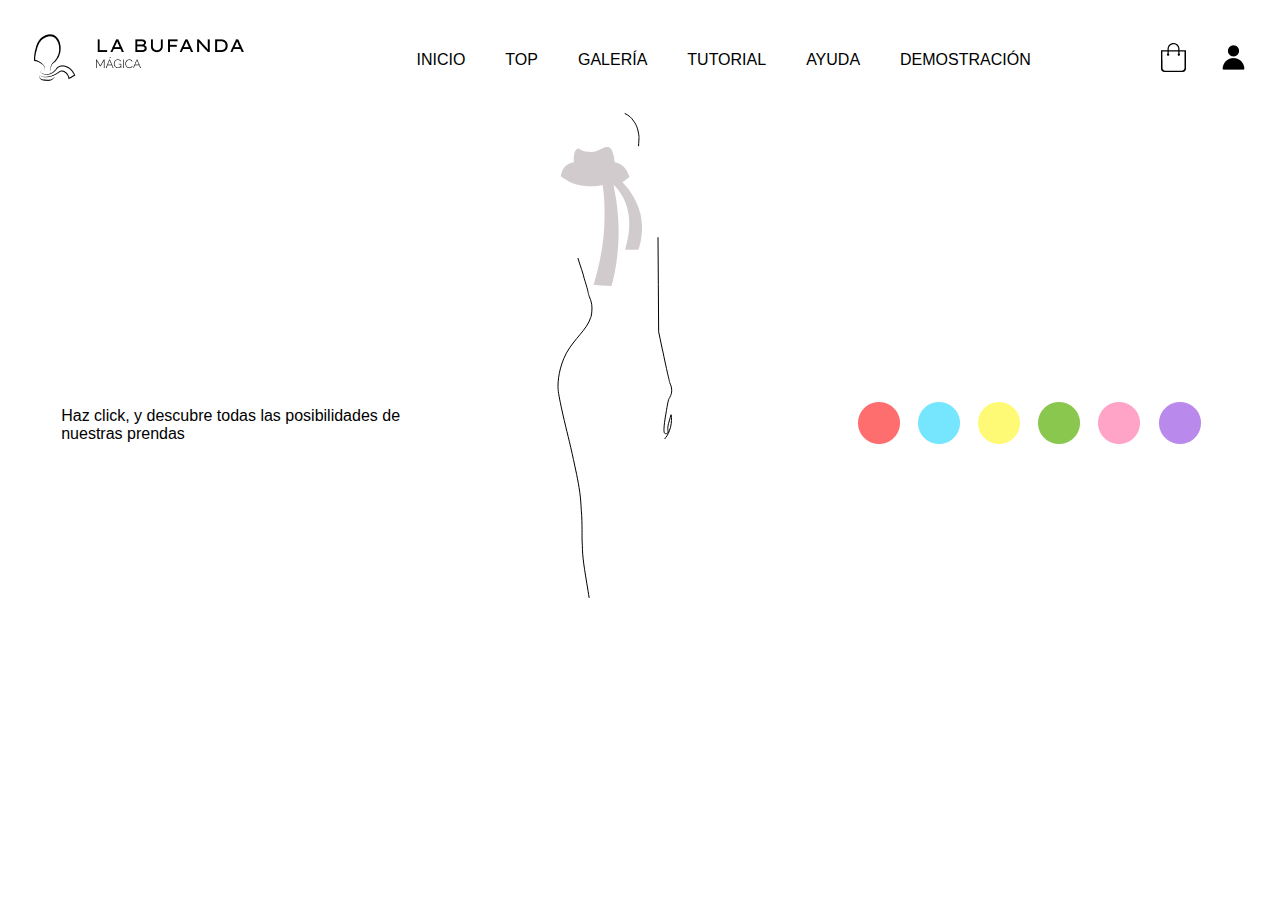
==== commit fd9cfca4: "add Demostración in all navegation and add 3d animation in login" ====
--- a/demo.html
+++ b/demo.html
@@ -22,7 +22,7 @@
         <div class="menu__container">
             <ul class="menu">
                 <li>
-                    <a href="#">INICIO</a>
+                    <a href="./index.html">INICIO</a>
                 </li>
                 <li><a href="#">TOP</a></li>
                 <li><a href="./products.html">GALERÍA</a></li>
@@ -66,22 +66,22 @@
         </section>
         <ul class="colors">
             <li>
-                <img src="./img/color_option1.png" alt="color_option1" class="colors__option" id ="color1">
+                <img src="./img/color_option1.png" alt="color_option1" class="colors__option" id="color1">
             </li>
             <li>
-                <img src="./img/color_option2.png" alt="color_option2" class="colors__option" id ="color2">
+                <img src="./img/color_option2.png" alt="color_option2" class="colors__option" id="color2">
             </li>
             <li>
-                <img src="./img/color_option3.png" alt="color_option3" class="colors__option" id ="color3">
+                <img src="./img/color_option3.png" alt="color_option3" class="colors__option" id="color3">
             </li>
             <li>
-                <img src="./img/color_option4.png" alt="color_option4" class="colors__option" id ="color4">
+                <img src="./img/color_option4.png" alt="color_option4" class="colors__option" id="color4">
             </li>
             <li>
-                <img src="./img/color_option5.png" alt="color_option5" class="colors__option" id ="color5">
+                <img src="./img/color_option5.png" alt="color_option5" class="colors__option" id="color5">
             </li>
             <li>
-                <img src="./img/color_option6.png" alt="color_option6" class="colors__option" id ="color6">
+                <img src="./img/color_option6.png" alt="color_option6" class="colors__option" id="color6">
             </li>
         </ul>
     </div>
--- a/styles/style.css
+++ b/styles/style.css
@@ -1,100 +1,60 @@
 .nav {
   background-color: white;
   padding: 26px;
-  display: -webkit-box;
-  display: -ms-flexbox;
-  display: flex;
-  -webkit-box-pack: justify;
-      -ms-flex-pack: justify;
-          justify-content: space-between;
-  -webkit-box-align: center;
-      -ms-flex-align: center;
-          align-items: center;
-}
-
+  display: flex;
+  justify-content: space-between;
+  align-items: center;
+}
 .nav .menu {
-  display: -webkit-box;
-  display: -ms-flexbox;
   display: flex;
   list-style: none;
-  -webkit-box-pack: end;
-      -ms-flex-pack: end;
-          justify-content: flex-end;
-}
-
+  justify-content: flex-end;
+}
 .nav .menu__mobile {
   display: none;
   background-color: white;
-  -webkit-box-pack: justify;
-      -ms-flex-pack: justify;
-          justify-content: space-between;
-  -webkit-box-align: center;
-      -ms-flex-align: center;
-          align-items: center;
-}
-
+  justify-content: space-between;
+  align-items: center;
+}
 .nav .menu__mobile--item {
   background-color: white;
   border: none;
   padding-left: 40px;
   padding-right: 40px;
 }
-
 .nav .menu__container {
-  display: -webkit-box;
-  display: -ms-flexbox;
-  display: flex;
-}
-
+  display: flex;
+}
 .nav .menu__icons {
   width: 7%;
-  -webkit-box-pack: justify;
-      -ms-flex-pack: justify;
-          justify-content: space-between;
-  display: -webkit-box;
-  display: -ms-flexbox;
-  display: flex;
-}
-
+  justify-content: space-between;
+  display: flex;
+}
 .nav .menu li a {
   margin: 20px;
-  font-family: "Lucida Sans", "Lucida Sans Regular", "Lucida Grande", "Lucida Sans Unicode", Geneva, Verdana,- sans-serif;
+  font-family: "Lucida Sans", "Lucida Sans Regular", "Lucida Grande", "Lucida Sans Unicode", Geneva, Verdana, sans-serif;
   text-decoration: none;
   color: #000;
 }
 
 .filters {
   background-color: white;
-  display: -webkit-box;
-  display: -ms-flexbox;
-  display: flex;
-  -webkit-box-pack: justify;
-      -ms-flex-pack: justify;
-          justify-content: space-between;
-  font-family: "Lucida Sans", "Lucida Sans Regular", "Lucida Grande", "Lucida Sans Unicode", Geneva, Verdana,- sans-serif;
+  display: flex;
+  justify-content: space-between;
+  font-family: "Lucida Sans", "Lucida Sans Regular", "Lucida Grande", "Lucida Sans Unicode", Geneva, Verdana, sans-serif;
   margin-bottom: 20px;
 }
 
 .section__item {
-  font-family: "Lucida Sans", "Lucida Sans Regular", "Lucida Grande", "Lucida Sans Unicode", Geneva, Verdana,- sans-serif;
+  font-family: "Lucida Sans", "Lucida Sans Regular", "Lucida Grande", "Lucida Sans Unicode", Geneva, Verdana, sans-serif;
   color: white;
   position: relative;
   width: 100%;
-  display: -webkit-box;
-  display: -ms-flexbox;
-  display: flex;
-  -webkit-box-align: center;
-      -ms-flex-align: center;
-          align-items: center;
-  -webkit-box-pack: center;
-      -ms-flex-pack: center;
-          justify-content: center;
+  display: flex;
+  align-items: center;
+  justify-content: center;
   margin-bottom: 50px;
 }
-
 .section__item img {
   height: 100%;
   top: 0px;
@@ -102,17 +62,10 @@
 }
 
 .products {
-  display: -webkit-box;
-  display: -ms-flexbox;
-  display: flex;
-  -ms-flex-wrap: wrap;
-      flex-wrap: wrap;
-  -webkit-box-align: center;
-      -ms-flex-align: center;
-          align-items: center;
-  -webkit-box-pack: center;
-      -ms-flex-pack: center;
-          justify-content: center;
+  display: flex;
+  flex-wrap: wrap;
+  align-items: center;
+  justify-content: center;
 }
 
 .product {
@@ -121,41 +74,27 @@
   text-decoration: none;
   margin: 50px;
 }
-
 .product--cart {
   width: 100%;
-  display: -webkit-box;
-  display: -ms-flexbox;
-  display: flex;
-  -webkit-box-align: center;
-      -ms-flex-align: center;
-          align-items: center;
-  -webkit-box-pack: sp;
-      -ms-flex-pack: sp;
-          justify-content: sp;
-}
-
+  display: flex;
+  align-items: center;
+  justify-content: sp;
+}
 .product__thumbnail {
   height: 250px;
   -o-object-fit: contain;
      object-fit: contain;
 }
-
 .product__img {
   height: 300px;
   -o-object-fit: contain;
      object-fit: contain;
-  -webkit-box-pack: center;
-      -ms-flex-pack: center;
-          justify-content: center;
-}
-
+  justify-content: center;
+}
 .product__description {
-  font-family: "Lucida Sans", "Lucida Sans Regular", "Lucida Grande", "Lucida Sans Unicode", Geneva, Verdana,- sans-serif;
+  font-family: "Lucida Sans", "Lucida Sans Regular", "Lucida Grande", "Lucida Sans Unicode", Geneva, Verdana, sans-serif;
   color: black;
 }
-
 .product__cart {
   color: white;
   padding: 10px;
@@ -163,42 +102,28 @@
   border-radius: 8px;
   background-color: black;
 }
-
 .product__cart:disabled {
   background-color: #6d6d6d;
 }
 
 .product__item {
-  font-family: "Lucida Sans", "Lucida Sans Regular", "Lucida Grande", "Lucida Sans Unicode", Geneva, Verdana,- sans-serif;
+  font-family: "Lucida Sans", "Lucida Sans Regular", "Lucida Grande", "Lucida Sans Unicode", Geneva, Verdana, sans-serif;
   width: 100%;
   margin: 100;
   display: none;
-  -webkit-box-pack: center;
-      -ms-flex-pack: center;
-          justify-content: center;
-}
-
+  justify-content: center;
+}
 .product__item.loaded {
-  display: -webkit-box;
-  display: -ms-flexbox;
-  display: flex;
-}
-
+  display: flex;
+}
 .product__item .product__text {
   width: 22%;
 }
-
 .product__item .product__image {
   width: 33%;
-  -webkit-box-pack: center;
-      -ms-flex-pack: center;
-          justify-content: center;
-  display: -webkit-box;
-  display: -ms-flexbox;
-  display: flex;
-}
-
+  justify-content: center;
+  display: flex;
+}
 .product__item .product__addToCart {
   color: white;
   padding: 10px;
@@ -206,59 +131,36 @@
   border-radius: 8px;
   background-color: black;
 }
-
 .product__item .product__addToCart:disabled {
   background-color: #6d6d6d;
 }
-
 .product__item #gallery div {
   width: 100px;
 }
-
 .product__item #gallery div img {
   width: 100%;
 }
 
 .auth {
-  display: -webkit-box;
-  display: -ms-flexbox;
-  display: flex;
-  font-family: "Lucida Sans", "Lucida Sans Regular", "Lucida Grande", "Lucida Sans Unicode", Geneva, Verdana,- sans-serif;
-  -webkit-box-align: center;
-      -ms-flex-align: center;
-          align-items: center;
-  -webkit-box-pack: center;
-      -ms-flex-pack: center;
-          justify-content: center;
-}
-
+  display: flex;
+  font-family: "Lucida Sans", "Lucida Sans Regular", "Lucida Grande", "Lucida Sans Unicode", Geneva, Verdana, sans-serif;
+  align-items: center;
+  justify-content: center;
+}
 .auth.hidden {
   display: none;
 }
-
 .auth.visible {
   display: block;
 }
-
 .auth__inputs {
-  display: -webkit-box;
-  display: -ms-flexbox;
-  display: flex;
-  -webkit-box-orient: vertical;
-  -webkit-box-direction: normal;
-      -ms-flex-direction: column;
-          flex-direction: column;
+  display: flex;
+  flex-direction: column;
   width: 30%;
-  -webkit-box-align: start;
-      -ms-flex-align: start;
-          align-items: flex-start;
-  -webkit-box-pack: center;
-      -ms-flex-pack: center;
-          justify-content: center;
-}
-
-.auth input[type="submit"] {
+  align-items: flex-start;
+  justify-content: center;
+}
+.auth input[type=submit] {
   color: white;
   padding: 10px;
   border: none;
@@ -266,18 +168,14 @@
   background-color: black;
   width: 100%;
 }
-
 .auth input {
   border: none;
   background-color: white;
   border-bottom: 2px solid #000000;
   margin-bottom: 40px;
-  -webkit-box-align: center;
-      -ms-flex-align: center;
-          align-items: center;
-  width: 100%;
-}
-
+  align-items: center;
+  width: 100%;
+}
 .auth img {
   width: 400px;
   height: 100%;
@@ -287,18 +185,12 @@
 }
 
 .logoutBtn {
-  display: -webkit-box;
-  display: -ms-flexbox;
-  display: flex;
-  -webkit-box-pack: center;
-      -ms-flex-pack: center;
-          justify-content: center;
-}
-
+  display: flex;
+  justify-content: center;
+}
 .logoutBtn #logout {
   display: none;
 }
-
 .logoutBtn #logout.visible {
   display: block;
   color: white;
@@ -322,80 +214,49 @@
   top: 50%;
   margin-left: 50%;
 }
-
 .loader.loaded {
   display: none;
 }
 
 @-webkit-keyframes spin {
   0% {
-    -webkit-transform: rotate(0deg);
-            transform: rotate(0deg);
+    transform: rotate(0deg);
   }
   100% {
-    -webkit-transform: rotate(360deg);
-            transform: rotate(360deg);
+    transform: rotate(360deg);
   }
 }
 
 @keyframes spin {
   0% {
-    -webkit-transform: rotate(0deg);
-            transform: rotate(0deg);
+    transform: rotate(0deg);
   }
   100% {
-    -webkit-transform: rotate(360deg);
-            transform: rotate(360deg);
-  }
-}
-
+    transform: rotate(360deg);
+  }
+}
 #createProduct {
-  font-family: "Lucida Sans", "Lucida Sans Regular", "Lucida Grande", "Lucida Sans Unicode", Geneva, Verdana,- sans-serif;
-  display: -webkit-box;
-  display: -ms-flexbox;
-  display: flex;
-  -webkit-box-orient: vertical;
-  -webkit-box-direction: normal;
-      -ms-flex-direction: column;
-          flex-direction: column;
-  -webkit-box-pack: center;
-      -ms-flex-pack: center;
-          justify-content: center;
-  -webkit-box-align: center;
-      -ms-flex-align: center;
-          align-items: center;
-}
-
+  font-family: "Lucida Sans", "Lucida Sans Regular", "Lucida Grande", "Lucida Sans Unicode", Geneva, Verdana, sans-serif;
+  display: flex;
+  flex-direction: column;
+  justify-content: center;
+  align-items: center;
+}
 #createProduct .category {
   margin-bottom: 40px;
 }
-
 #createProduct .images {
   margin-bottom: 20px;
-  display: -webkit-box;
-  display: -ms-flexbox;
-  display: flex;
-  -webkit-box-orient: vertical;
-  -webkit-box-direction: normal;
-      -ms-flex-direction: column;
-          flex-direction: column;
-}
-
+  display: flex;
+  flex-direction: column;
+}
 #createProduct .images label {
   margin-bottom: 20px;
 }
-
 #createProduct .images__input {
-  display: -webkit-box;
-  display: -ms-flexbox;
-  display: flex;
-  -webkit-box-orient: vertical;
-  -webkit-box-direction: normal;
-      -ms-flex-direction: column;
-          flex-direction: column;
-}
-
+  display: flex;
+  flex-direction: column;
+}
 #createProduct input,
 #createProduct textarea {
   width: 80%;
@@ -406,7 +267,6 @@
   margin-bottom: 10px;
   color: white;
 }
-
 #createProduct .create__button {
   background-color: black;
   color: white;
@@ -415,114 +275,70 @@
 
 .cart__title {
   margin: 20px;
-  font-family: "Lucida Sans", "Lucida Sans Regular", "Lucida Grande", "Lucida Sans Unicode", Geneva, Verdana,- sans-serif;
+  font-family: "Lucida Sans", "Lucida Sans Regular", "Lucida Grande", "Lucida Sans Unicode", Geneva, Verdana, sans-serif;
   border-bottom: 1px solid #979797;
   padding: 30px;
 }
 
 .checkout__section {
-  display: -webkit-box;
-  display: -ms-flexbox;
-  display: flex;
-  font-family: "Lucida Sans", "Lucida Sans Regular", "Lucida Grande", "Lucida Sans Unicode", Geneva, Verdana,- sans-serif;
-  -webkit-box-pack: space-evenly;
-      -ms-flex-pack: space-evenly;
-          justify-content: space-evenly;
-}
-
+  display: flex;
+  font-family: "Lucida Sans", "Lucida Sans Regular", "Lucida Grande", "Lucida Sans Unicode", Geneva, Verdana, sans-serif;
+  justify-content: space-evenly;
+}
 .checkout__section .product__thumbnail {
   height: 150px;
 }
-
 .checkout__section .product--cart {
   padding: 20px;
-  -webkit-box-flex: 1;
-      -ms-flex-positive: 1;
-          flex-grow: 1;
-  display: -webkit-box;
-  display: -ms-flexbox;
+  flex-grow: 1;
   display: flex;
   border-bottom: 1px solid #979797;
   margin: 5px;
   width: 100%;
-  -webkit-box-pack: justify;
-      -ms-flex-pack: justify;
-          justify-content: space-between;
-}
-
+  justify-content: space-between;
+}
 .checkout__section .total {
-  display: -webkit-box;
-  display: -ms-flexbox;
-  display: flex;
-  -webkit-box-pack: end;
-      -ms-flex-pack: end;
-          justify-content: flex-end;
-}
-
+  display: flex;
+  justify-content: flex-end;
+}
 .checkout__section .checkout__products {
   width: 40%;
   padding: 30px;
 }
-
 .checkout__section #checkout {
-  -webkit-box-orient: vertical;
-  -webkit-box-direction: normal;
-      -ms-flex-direction: column;
-          flex-direction: column;
-  display: -webkit-box;
-  display: -ms-flexbox;
+  flex-direction: column;
   display: flex;
   overflow: hidden;
-  -webkit-box-pack: center;
-      -ms-flex-pack: center;
-          justify-content: center;
-  -webkit-box-align: center;
-      -ms-flex-align: center;
-          align-items: center;
-  width: 100%;
-}
-
+  justify-content: center;
+  align-items: center;
+  width: 100%;
+}
 .checkout__section #checkout input {
   margin: 10px;
   padding: 5px;
   border: none;
   width: 80%;
 }
-
-.checkout__section #checkout input[type="submit"] {
+.checkout__section #checkout input[type=submit] {
   color: white;
   padding: 10px;
   border: none;
   border-radius: 8px;
   background-color: black;
 }
-
 .checkout__section #checkout select {
   margin: 10px;
   border: none;
 }
-
 .checkout__section .checkout__info {
-  display: -webkit-box;
-  display: -ms-flexbox;
-  display: flex;
-  -webkit-box-orient: vertical;
-  -webkit-box-direction: normal;
-      -ms-flex-direction: column;
-          flex-direction: column;
+  display: flex;
+  flex-direction: column;
   background-color: #e0e0e0;
   padding: 0;
   height: 500px;
-  -webkit-box-pack: center;
-      -ms-flex-pack: center;
-          justify-content: center;
-  -webkit-box-align: center;
-      -ms-flex-align: center;
-          align-items: center;
-}
-
+  justify-content: center;
+  align-items: center;
+}
 .checkout__section .checkout__info button {
   color: white;
   padding: 10px;
@@ -530,106 +346,64 @@
   border-radius: 8px;
   background-color: black;
   width: 80%;
-  -webkit-box-pack: center;
-      -ms-flex-pack: center;
-          justify-content: center;
-}
-
+  justify-content: center;
+}
 .checkout__section .checkout__info select {
   width: 80%;
 }
 
 .footer {
-  font-family: "Lucida Sans", "Lucida Sans Regular", "Lucida Grande", "Lucida Sans Unicode", Geneva, Verdana,- sans-serif;
-}
-
+  font-family: "Lucida Sans", "Lucida Sans Regular", "Lucida Grande", "Lucida Sans Unicode", Geneva, Verdana, sans-serif;
+}
 .footer__info {
-  display: -webkit-box;
-  display: -ms-flexbox;
-  display: flex;
-  -webkit-box-pack: center;
-      -ms-flex-pack: center;
-          justify-content: center;
+  display: flex;
+  justify-content: center;
   margin-bottom: 30px;
 }
-
 .footer__info li {
   list-style: none;
   padding: 10px;
 }
-
 .footer__info li a {
   color: black;
   text-decoration: none;
 }
-
 .footer .footer__info--item {
   list-style: none;
   padding: 0 30px;
 }
-
 .footer__menu {
-  display: -webkit-box;
-  display: -ms-flexbox;
   display: flex;
   list-style: none;
-  -webkit-box-pack: justify;
-      -ms-flex-pack: justify;
-          justify-content: space-between;
-}
-
+  justify-content: space-between;
+}
 .footer__menu li {
-  font-family: "Lucida Sans", "Lucida Sans Regular", "Lucida Grande", "Lucida Sans Unicode", Geneva, Verdana,- sans-serif;
+  font-family: "Lucida Sans", "Lucida Sans Regular", "Lucida Grande", "Lucida Sans Unicode", Geneva, Verdana, sans-serif;
   border: solid 1px #b1b1b1;
   width: 25%;
   height: 60px;
-  display: -webkit-box;
-  display: -ms-flexbox;
-  display: flex;
-  -webkit-box-pack: center;
-      -ms-flex-pack: center;
-          justify-content: center;
-  -webkit-box-align: center;
-      -ms-flex-align: center;
-          align-items: center;
-  -webkit-box-orient: horizontal;
-  -webkit-box-direction: normal;
-      -ms-flex-direction: row;
-          flex-direction: row;
-}
-
+  display: flex;
+  justify-content: center;
+  align-items: center;
+  flex-direction: row;
+}
 .footer .newsletter {
-  display: -webkit-box;
-  display: -ms-flexbox;
-  display: flex;
-  -webkit-box-pack: center;
-      -ms-flex-pack: center;
-          justify-content: center;
-  font-family: "Lucida Sans", "Lucida Sans Regular", "Lucida Grande", "Lucida Sans Unicode", Geneva, Verdana,- sans-serif;
-  -webkit-box-align: center;
-      -ms-flex-align: center;
-          align-items: center;
-  -webkit-box-orient: vertical;
-  -webkit-box-direction: normal;
-      -ms-flex-direction: column;
-          flex-direction: column;
+  display: flex;
+  justify-content: center;
+  font-family: "Lucida Sans", "Lucida Sans Regular", "Lucida Grande", "Lucida Sans Unicode", Geneva, Verdana, sans-serif;
+  align-items: center;
+  flex-direction: column;
   padding: 40px;
 }
-
 .footer .newsletter input {
   border: none;
   background-color: white;
   border-bottom: 2px solid #000000;
 }
-
 .footer .newsletter h2 {
   margin-bottom: 20px;
 }
-
-.footer .newsletter input[type="submit"] {
+.footer .newsletter input[type=submit] {
   color: white;
   padding: 10px;
   border: none;
@@ -646,44 +420,38 @@
     display: block;
   }
 }
-
 @media all and (max-width: 1000px) {
   .product__description {
     text-align: center;
   }
+
   .login__menu {
     display: none;
   }
+
   .section__item img {
     width: 90%;
     -o-object-fit: contain;
        object-fit: contain;
   }
+
   .filters {
     font-size: 3.2vmin;
   }
   .filters img {
     margin-right: 30px;
   }
+
   .product {
     font-size: 3.2vmin;
     display: block;
     margin: 0px;
     margin-bottom: 20px;
     width: 50%;
-    display: -webkit-box;
-    display: -ms-flexbox;
-    display: flex;
-    -webkit-box-pack: center;
-        -ms-flex-pack: center;
-            justify-content: center;
-    -webkit-box-orient: vertical;
-    -webkit-box-direction: normal;
-        -ms-flex-direction: column;
-            flex-direction: column;
-    -webkit-box-align: center;
-        -ms-flex-align: center;
-            align-items: center;
+    display: flex;
+    justify-content: center;
+    flex-direction: column;
+    align-items: center;
   }
   .product img {
     width: 70%;
@@ -695,104 +463,66 @@
     width: 100%;
   }
   .product__item {
-    display: -webkit-box;
-    display: -ms-flexbox;
-    display: flex;
-    -webkit-box-orient: vertical;
-    -webkit-box-direction: normal;
-        -ms-flex-direction: column;
-            flex-direction: column;
+    display: flex;
+    flex-direction: column;
   }
   .product__item #gallery div {
-    display: -webkit-box;
-    display: -ms-flexbox;
-    display: flex;
-    -webkit-box-orient: horizontal;
-    -webkit-box-direction: normal;
-        -ms-flex-direction: row;
-            flex-direction: row;
+    display: flex;
+    flex-direction: row;
   }
   .product__item .product__text {
     margin: 10px;
     width: 100%;
-    -ms-flex-wrap: inherit;
-        flex-wrap: inherit;
+    flex-wrap: inherit;
   }
   .product__item .product__image {
     margin: 10px;
     width: 100%;
-    -ms-flex-wrap: inherit;
-        flex-wrap: inherit;
+    flex-wrap: inherit;
   }
   .product__item {
-    display: -webkit-box;
-    display: -ms-flexbox;
-    display: flex;
-    -webkit-box-orient: vertical;
-    -webkit-box-direction: normal;
-        -ms-flex-direction: column;
-            flex-direction: column;
+    display: flex;
+    flex-direction: column;
   }
   .product__item #gallery div {
-    display: -webkit-box;
-    display: -ms-flexbox;
-    display: flex;
-    -webkit-box-orient: horizontal;
-    -webkit-box-direction: normal;
-        -ms-flex-direction: row;
-            flex-direction: row;
-    -webkit-box-align: center;
-        -ms-flex-align: center;
-            align-items: center;
+    display: flex;
+    flex-direction: row;
+    align-items: center;
     margin-bottom: 40px;
   }
   .product__item .product__text {
     margin: 10px;
     width: 100%;
-    -ms-flex-wrap: inherit;
-        flex-wrap: inherit;
+    flex-wrap: inherit;
   }
   .product__item .product__image {
     margin: 10px;
     width: 100%;
-    -ms-flex-wrap: inherit;
-        flex-wrap: inherit;
+    flex-wrap: inherit;
   }
   .product__item .product__mainImage {
     height: 300px;
     margin-bottom: 10px;
   }
+
   .nav {
-    display: -webkit-box;
-    display: -ms-flexbox;
-    display: flex;
-    -webkit-box-pack: justify;
-        -ms-flex-pack: justify;
-            justify-content: space-between;
-    -webkit-box-orient: vertical;
-    -webkit-box-direction: normal;
-        -ms-flex-direction: column;
-            flex-direction: column;
+    display: flex;
+    justify-content: space-between;
+    flex-direction: column;
   }
   .nav .logo {
     display: none;
   }
   .nav .menu {
-    display: -webkit-box;
-    display: -ms-flexbox;
     display: flex;
     list-style: none;
     width: 100%;
-    -webkit-box-pack: center;
-        -ms-flex-pack: center;
-            justify-content: center;
+    justify-content: center;
   }
   .nav .menu__icons {
     display: none;
   }
   .nav .menu__mobile {
-    display: -webkit-box;
-    display: -ms-flexbox;
     display: flex;
     margin-bottom: 20px;
   }
@@ -802,57 +532,44 @@
   .nav .menu__container li a {
     border: solid 1px white;
     padding: 8px;
-    -webkit-box-align: center;
-        -ms-flex-align: center;
-            align-items: center;
+    align-items: center;
     background-color: black;
     color: #fff;
-    -webkit-box-flex: 2;
-        -ms-flex-positive: 2;
-            flex-grow: 2;
+    flex-grow: 2;
     font-size: 13px;
     margin: 0;
     font-size: 3.2vmin;
   }
 }
-
 @media all and (max-width: 1000px) {
   .checkout__section {
-    -webkit-box-orient: vertical;
-    -webkit-box-direction: normal;
-        -ms-flex-direction: column;
-            flex-direction: column;
-    display: -webkit-box;
-    display: -ms-flexbox;
-    display: flex;
-    width: 100%;
-  }
+    flex-direction: column;
+    display: flex;
+    width: 100%;
+  }
+
   .checkout__products {
     width: 100% !important;
     padding: 0px !important;
   }
+
   .checkout__info {
     width: 100%;
-    display: -webkit-box;
-    display: -ms-flexbox;
     display: flex;
     padding: 0;
   }
+
   .login__menu {
     display: none;
   }
+
   .mobile__logo {
-    display: -webkit-box;
-    display: -ms-flexbox;
     display: flex;
     margin: 20px;
-    -webkit-box-pack: center;
-        -ms-flex-pack: center;
-            justify-content: center;
-    -webkit-box-align: center;
-        -ms-flex-align: center;
-            align-items: center;
-  }
+    justify-content: center;
+    align-items: center;
+  }
+
   .auth__inputs {
     width: 70%;
   }
@@ -862,76 +579,59 @@
   .auth img {
     display: none;
   }
+
   .footer__info {
-    -ms-flex-wrap: wrap;
-        flex-wrap: wrap;
+    flex-wrap: wrap;
     font-size: 10px;
-    -webkit-box-pack: center;
-        -ms-flex-pack: center;
-            justify-content: center;
-  }
+    justify-content: center;
+  }
+
   .footer__menu {
     display: none;
   }
+
   .newsletter {
     background-color: #f0f0f0;
     margin-bottom: 50px;
   }
+
   .newsletter__form {
-    display: -webkit-box;
-    display: -ms-flexbox;
-    display: flex;
-    -webkit-box-orient: vertical;
-    -webkit-box-direction: normal;
-        -ms-flex-direction: column;
-            flex-direction: column;
-  }
-  .newsletter input[type="email"] {
+    display: flex;
+    flex-direction: column;
+  }
+
+  .newsletter input[type=email] {
     margin-bottom: 2em;
   }
+
   .footer__info--item {
     margin-bottom: 20px;
   }
+
   .newsletter h2 {
     font-size: 5.2vmin;
   }
+
   .section__item-text p {
     font-size: 2.5vmin;
   }
 }
-
 .options {
-  display: -webkit-box;
-  display: -ms-flexbox;
-  display: flex;
-  font-family: "Lucida Sans", "Lucida Sans Regular", "Lucida Grande", "Lucida Sans Unicode", Geneva, Verdana,- sans-serif;
-  -webkit-box-pack: space-evenly;
-      -ms-flex-pack: space-evenly;
-          justify-content: space-evenly;
-  width: 100%;
-  -webkit-box-align: center;
-      -ms-flex-align: center;
-          align-items: center;
-}
-
+  display: flex;
+  font-family: "Lucida Sans", "Lucida Sans Regular", "Lucida Grande", "Lucida Sans Unicode", Geneva, Verdana, sans-serif;
+  justify-content: space-evenly;
+  width: 100%;
+  align-items: center;
+}
 .options .instruction {
   width: 30%;
 }
-
 .options .demo {
-  display: -webkit-box;
-  display: -ms-flexbox;
-  display: flex;
-  -webkit-box-pack: center;
-      -ms-flex-pack: center;
-          justify-content: center;
+  display: flex;
+  justify-content: center;
   width: 20%;
-  -webkit-box-align: center;
-      -ms-flex-align: center;
-          align-items: center;
-}
-
+  align-items: center;
+}
 .options .demo .cloth {
   cursor: pointer;
   position: absolute;
@@ -939,19 +639,12 @@
   margin-left: 42px;
   margin-top: 72px;
 }
-
 .options .colors {
   list-style: none;
-  display: -webkit-box;
-  display: -ms-flexbox;
   display: flex;
   width: 30%;
-  -webkit-box-pack: space-evenly;
-      -ms-flex-pack: space-evenly;
-          justify-content: space-evenly;
-}
-
+  justify-content: space-evenly;
+}
 .options .colors__option {
   cursor: pointer;
-}
-/*# sourceMappingURL=style.css.map */+}/*# sourceMappingURL=style.css.map */